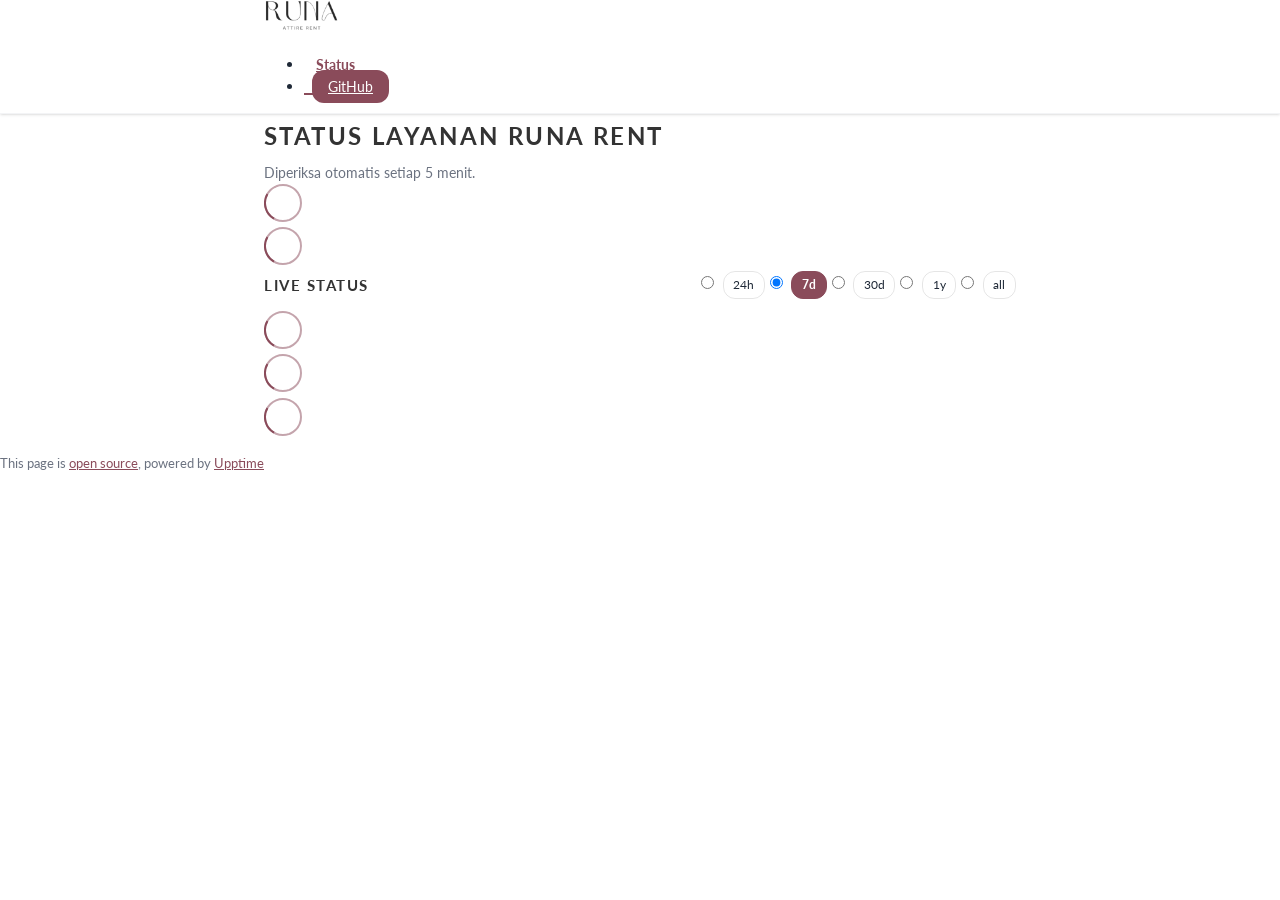
==== index.html @ 5b005544 "deploy: 8b237f0b4794c0bbec55e49927c34b22158afe8e" ====
<!DOCTYPE html> <html lang=en> <head> <meta charset=utf-8> <meta content="width=device-width,initial-scale=1" name=viewport> <meta content=#333333 name=theme-color> <base href=/runa-status/ > <link href=manifest.json rel=manifest crossorigin=use-credentials> <script>__SAPPER__={baseUrl:"/runa-status",preloaded:[void 0,{}]};if('serviceWorker' in navigator)navigator.serviceWorker.register('/runa-status/service-worker.js');(function(){try{eval("async function x(){}");var main="/runa-status/client/client.9cfc6f96.js"}catch(e){main="/runa-status/client/legacy/client.0e1acdc1.js"};var s=document.createElement("script");try{new Function("if(0)import('')")();s.src=main;s.type="module";s.crossOrigin="use-credentials";}catch(e){s.src="/runa-status/client/shimport@2.0.5.js";s.setAttribute("data-main",main);}document.head.appendChild(s);}());</script> <link href=client/client-31a52aa5.css rel=stylesheet><link href=client/createOctokit-a85f76c7.css rel=stylesheet><link href=client/index-b0b6455a.css rel=stylesheet> <title>Runa Rent Status</title><link href=https://0xPufferFish.github.io/runa-status/themes/light.css rel=stylesheet><link href=https://0xPufferFish.github.io/runa-status/global.css rel=stylesheet><link href=https://0xpufferfish.github.io/runa-status/favicon.ico rel=icon type=image/svg><link href=https://0xpufferfish.github.io/runa-status/favicon.ico rel=icon type=image/png><link href=https://0xpufferfish.github.io/runa-status/runa.css rel=stylesheet> <link href=/runa-status/client/client.9cfc6f96.js rel=modulepreload as=script crossorigin=use-credentials><link href=/runa-status/client/client-31a52aa5.css rel=preload as=style><link href=/runa-status/client/index.499c913f.js rel=modulepreload as=script crossorigin=use-credentials><link href=/runa-status/client/createOctokit.deb2be97.js rel=modulepreload as=script crossorigin=use-credentials><link href=/runa-status/client/inject_styles.803b7e80.js rel=modulepreload as=script crossorigin=use-credentials><link href=/runa-status/client/createOctokit-a85f76c7.css rel=preload as=style><link href=/runa-status/client/index-b0b6455a.css rel=preload as=style></head> <body> <div id=sapper> <nav class=svelte-a08hsz><div class="svelte-a08hsz container"><div><a href=https://0xPufferFish.github.io/runa-status class="svelte-a08hsz logo"><img alt="" class=svelte-a08hsz src=https://0xpufferfish.github.io/runa-status/logo.webp> </a></div> <ul class=svelte-a08hsz><li><a href=/ class=svelte-a08hsz target=_self aria-current=page>Status</a> <li><a href=https://github.com/0xPufferFish/runa-status class=svelte-a08hsz target=_self>GitHub</a> </li> </ul></div> </nav> <main class=container> <header class=svelte-ngkazm><h1>Status layanan Runa Rent</h1> <p class="svelte-ngkazm lead">Diperiksa otomatis setiap 5 menit.</header> <section class=svelte-8lnl4f><div class="svelte-68jxue loading"><svg class=svelte-68jxue height=38 stroke=#aaa width=38 xmlns=http://www.w3.org/2000/svg><g fill=none fill-rule=evenodd><g stroke-width=2 transform="translate(1 1)"><circle cx=18 cy=18 r=18 stroke-opacity=.5></circle><path d="M36 18c0-9.94-8.06-18-18-18"><animateTransform attributeName=transform dur=1s from="0 18 18" repeatCount=indefinite to="360 18 18" type=rotate></animateTransform></path></g></g></svg></div> </section> <section class=svelte-8lnl4f><div class="svelte-68jxue loading"><svg class=svelte-68jxue height=38 stroke=#aaa width=38 xmlns=http://www.w3.org/2000/svg><g fill=none fill-rule=evenodd><g stroke-width=2 transform="translate(1 1)"><circle cx=18 cy=18 r=18 stroke-opacity=.5></circle><path d="M36 18c0-9.94-8.06-18-18-18"><animateTransform attributeName=transform dur=1s from="0 18 18" repeatCount=indefinite to="360 18 18" type=rotate></animateTransform></path></g></g></svg></div> </section> <div class="svelte-fqsq6s f changed"><h2>Live Status</h2> <form class="svelte-fqsq6s f r"><div><input class=svelte-fqsq6s id=data_day name=d type=radio value=day><label class=svelte-fqsq6s for=data_day>24h</label></div> <div><input class=svelte-fqsq6s id=data_week name=d type=radio value=week checked><label class=svelte-fqsq6s for=data_week>7d</label></div> <div><input class=svelte-fqsq6s id=data_month name=d type=radio value=month><label class=svelte-fqsq6s for=data_month>30d</label></div> <div><input class=svelte-fqsq6s id=data_year name=d type=radio value=year><label class=svelte-fqsq6s for=data_year>1y</label></div> <div><input class=svelte-fqsq6s id=data_all name=d type=radio value=all><label class=svelte-fqsq6s for=data_all>all</label></div></form></div> <section class="svelte-fqsq6s live-status"><div class="svelte-68jxue loading"><svg class=svelte-68jxue height=38 stroke=#aaa width=38 xmlns=http://www.w3.org/2000/svg><g fill=none fill-rule=evenodd><g stroke-width=2 transform="translate(1 1)"><circle cx=18 cy=18 r=18 stroke-opacity=.5></circle><path d="M36 18c0-9.94-8.06-18-18-18"><animateTransform attributeName=transform dur=1s from="0 18 18" repeatCount=indefinite to="360 18 18" type=rotate></animateTransform></path></g></g></svg></div> </section> <section><div class="svelte-68jxue loading"><svg class=svelte-68jxue height=38 stroke=#aaa width=38 xmlns=http://www.w3.org/2000/svg><g fill=none fill-rule=evenodd><g stroke-width=2 transform="translate(1 1)"><circle cx=18 cy=18 r=18 stroke-opacity=.5></circle><path d="M36 18c0-9.94-8.06-18-18-18"><animateTransform attributeName=transform dur=1s from="0 18 18" repeatCount=indefinite to="360 18 18" type=rotate></animateTransform></path></g></g></svg></div> </section> <section><div class="svelte-68jxue loading"><svg class=svelte-68jxue height=38 stroke=#aaa width=38 xmlns=http://www.w3.org/2000/svg><g fill=none fill-rule=evenodd><g stroke-width=2 transform="translate(1 1)"><circle cx=18 cy=18 r=18 stroke-opacity=.5></circle><path d="M36 18c0-9.94-8.06-18-18-18"><animateTransform attributeName=transform dur=1s from="0 18 18" repeatCount=indefinite to="360 18 18" type=rotate></animateTransform></path></g></g></svg></div></section></main> <footer class=svelte-jbr799><p>This page is <a href=https://github.com/0xPufferFish/runa-status>open source</a>, powered by <a href=https://upptime.js.org>Upptime</a></p> </footer></div> <script> try {
        if (typeof window !== "undefined" && window.navigator && navigator.serviceWorker) {
          navigator.serviceWorker.getRegistrations().then(function (registrations) {
            for (let registration of registrations) {
              registration.unregister();
            }
          });
        }
        if (typeof window !== "undefined" && "caches" in window) {
          caches.keys().then(function (keyList) {
            return Promise.all(
              keyList.map(function (key) {
                return caches.delete(key);
              })
            );
          });
        }
      } catch (error) {} </script>
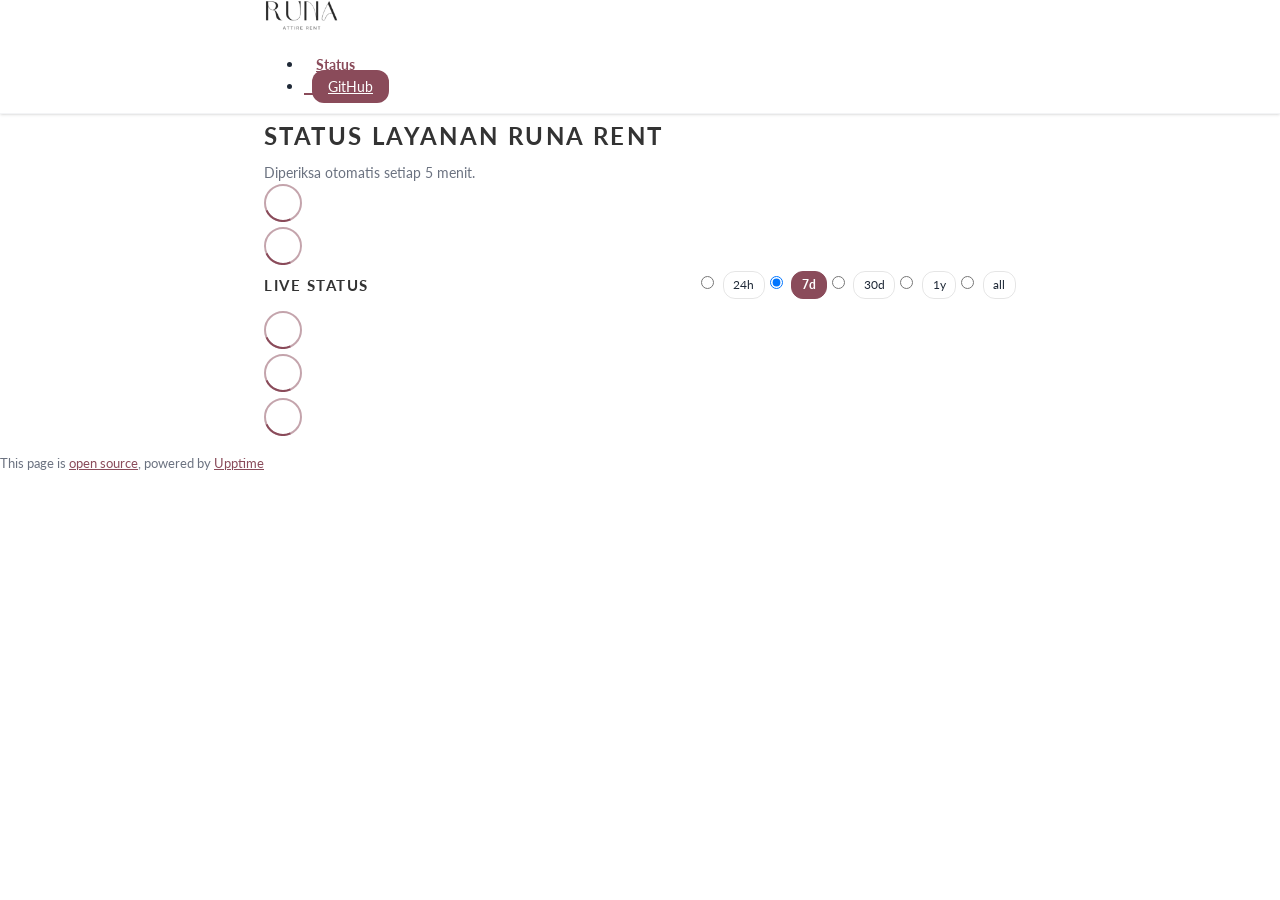
==== commit 5d07b51c: "deploy: 445eb18f33a5f30796ecee0cc4d99e2df3c33da1" ====
--- a/index.html
+++ b/index.html
@@ -1,4 +1,4 @@
-<!DOCTYPE html> <html lang=en> <head> <meta charset=utf-8> <meta content="width=device-width,initial-scale=1" name=viewport> <meta content=#333333 name=theme-color> <base href=/runa-status/ > <link href=manifest.json rel=manifest crossorigin=use-credentials> <script>__SAPPER__={baseUrl:"/runa-status",preloaded:[void 0,{}]};if('serviceWorker' in navigator)navigator.serviceWorker.register('/runa-status/service-worker.js');(function(){try{eval("async function x(){}");var main="/runa-status/client/client.9cfc6f96.js"}catch(e){main="/runa-status/client/legacy/client.0e1acdc1.js"};var s=document.createElement("script");try{new Function("if(0)import('')")();s.src=main;s.type="module";s.crossOrigin="use-credentials";}catch(e){s.src="/runa-status/client/shimport@2.0.5.js";s.setAttribute("data-main",main);}document.head.appendChild(s);}());</script> <link href=client/client-31a52aa5.css rel=stylesheet><link href=client/createOctokit-a85f76c7.css rel=stylesheet><link href=client/index-b0b6455a.css rel=stylesheet> <title>Runa Rent Status</title><link href=https://0xPufferFish.github.io/runa-status/themes/light.css rel=stylesheet><link href=https://0xPufferFish.github.io/runa-status/global.css rel=stylesheet><link href=https://0xpufferfish.github.io/runa-status/favicon.ico rel=icon type=image/svg><link href=https://0xpufferfish.github.io/runa-status/favicon.ico rel=icon type=image/png><link href=https://0xpufferfish.github.io/runa-status/runa.css rel=stylesheet> <link href=/runa-status/client/client.9cfc6f96.js rel=modulepreload as=script crossorigin=use-credentials><link href=/runa-status/client/client-31a52aa5.css rel=preload as=style><link href=/runa-status/client/index.499c913f.js rel=modulepreload as=script crossorigin=use-credentials><link href=/runa-status/client/createOctokit.deb2be97.js rel=modulepreload as=script crossorigin=use-credentials><link href=/runa-status/client/inject_styles.803b7e80.js rel=modulepreload as=script crossorigin=use-credentials><link href=/runa-status/client/createOctokit-a85f76c7.css rel=preload as=style><link href=/runa-status/client/index-b0b6455a.css rel=preload as=style></head> <body> <div id=sapper> <nav class=svelte-a08hsz><div class="svelte-a08hsz container"><div><a href=https://0xPufferFish.github.io/runa-status class="svelte-a08hsz logo"><img alt="" class=svelte-a08hsz src=https://0xpufferfish.github.io/runa-status/logo.webp> </a></div> <ul class=svelte-a08hsz><li><a href=/ class=svelte-a08hsz target=_self aria-current=page>Status</a> <li><a href=https://github.com/0xPufferFish/runa-status class=svelte-a08hsz target=_self>GitHub</a> </li> </ul></div> </nav> <main class=container> <header class=svelte-ngkazm><h1>Status layanan Runa Rent</h1> <p class="svelte-ngkazm lead">Diperiksa otomatis setiap 5 menit.</header> <section class=svelte-8lnl4f><div class="svelte-68jxue loading"><svg class=svelte-68jxue height=38 stroke=#aaa width=38 xmlns=http://www.w3.org/2000/svg><g fill=none fill-rule=evenodd><g stroke-width=2 transform="translate(1 1)"><circle cx=18 cy=18 r=18 stroke-opacity=.5></circle><path d="M36 18c0-9.94-8.06-18-18-18"><animateTransform attributeName=transform dur=1s from="0 18 18" repeatCount=indefinite to="360 18 18" type=rotate></animateTransform></path></g></g></svg></div> </section> <section class=svelte-8lnl4f><div class="svelte-68jxue loading"><svg class=svelte-68jxue height=38 stroke=#aaa width=38 xmlns=http://www.w3.org/2000/svg><g fill=none fill-rule=evenodd><g stroke-width=2 transform="translate(1 1)"><circle cx=18 cy=18 r=18 stroke-opacity=.5></circle><path d="M36 18c0-9.94-8.06-18-18-18"><animateTransform attributeName=transform dur=1s from="0 18 18" repeatCount=indefinite to="360 18 18" type=rotate></animateTransform></path></g></g></svg></div> </section> <div class="svelte-fqsq6s f changed"><h2>Live Status</h2> <form class="svelte-fqsq6s f r"><div><input class=svelte-fqsq6s id=data_day name=d type=radio value=day><label class=svelte-fqsq6s for=data_day>24h</label></div> <div><input class=svelte-fqsq6s id=data_week name=d type=radio value=week checked><label class=svelte-fqsq6s for=data_week>7d</label></div> <div><input class=svelte-fqsq6s id=data_month name=d type=radio value=month><label class=svelte-fqsq6s for=data_month>30d</label></div> <div><input class=svelte-fqsq6s id=data_year name=d type=radio value=year><label class=svelte-fqsq6s for=data_year>1y</label></div> <div><input class=svelte-fqsq6s id=data_all name=d type=radio value=all><label class=svelte-fqsq6s for=data_all>all</label></div></form></div> <section class="svelte-fqsq6s live-status"><div class="svelte-68jxue loading"><svg class=svelte-68jxue height=38 stroke=#aaa width=38 xmlns=http://www.w3.org/2000/svg><g fill=none fill-rule=evenodd><g stroke-width=2 transform="translate(1 1)"><circle cx=18 cy=18 r=18 stroke-opacity=.5></circle><path d="M36 18c0-9.94-8.06-18-18-18"><animateTransform attributeName=transform dur=1s from="0 18 18" repeatCount=indefinite to="360 18 18" type=rotate></animateTransform></path></g></g></svg></div> </section> <section><div class="svelte-68jxue loading"><svg class=svelte-68jxue height=38 stroke=#aaa width=38 xmlns=http://www.w3.org/2000/svg><g fill=none fill-rule=evenodd><g stroke-width=2 transform="translate(1 1)"><circle cx=18 cy=18 r=18 stroke-opacity=.5></circle><path d="M36 18c0-9.94-8.06-18-18-18"><animateTransform attributeName=transform dur=1s from="0 18 18" repeatCount=indefinite to="360 18 18" type=rotate></animateTransform></path></g></g></svg></div> </section> <section><div class="svelte-68jxue loading"><svg class=svelte-68jxue height=38 stroke=#aaa width=38 xmlns=http://www.w3.org/2000/svg><g fill=none fill-rule=evenodd><g stroke-width=2 transform="translate(1 1)"><circle cx=18 cy=18 r=18 stroke-opacity=.5></circle><path d="M36 18c0-9.94-8.06-18-18-18"><animateTransform attributeName=transform dur=1s from="0 18 18" repeatCount=indefinite to="360 18 18" type=rotate></animateTransform></path></g></g></svg></div></section></main> <footer class=svelte-jbr799><p>This page is <a href=https://github.com/0xPufferFish/runa-status>open source</a>, powered by <a href=https://upptime.js.org>Upptime</a></p> </footer></div> <script> try {
+<!DOCTYPE html> <html lang=en> <head> <meta charset=utf-8> <meta content="width=device-width,initial-scale=1" name=viewport> <meta content=#333333 name=theme-color> <base href=/runa-status/ > <link href=manifest.json rel=manifest crossorigin=use-credentials> <script>__SAPPER__={baseUrl:"/runa-status",preloaded:[void 0,{}]};if('serviceWorker' in navigator)navigator.serviceWorker.register('/runa-status/service-worker.js');(function(){try{eval("async function x(){}");var main="/runa-status/client/client.a97bacc4.js"}catch(e){main="/runa-status/client/legacy/client.b9bd29eb.js"};var s=document.createElement("script");try{new Function("if(0)import('')")();s.src=main;s.type="module";s.crossOrigin="use-credentials";}catch(e){s.src="/runa-status/client/shimport@2.0.5.js";s.setAttribute("data-main",main);}document.head.appendChild(s);}());</script> <link href=client/client-31a52aa5.css rel=stylesheet><link href=client/createOctokit-a85f76c7.css rel=stylesheet><link href=client/index-b0b6455a.css rel=stylesheet> <title>Runa Rent Status</title><link href=https://0xPufferFish.github.io/runa-status/themes/light.css rel=stylesheet><link href=https://0xPufferFish.github.io/runa-status/global.css rel=stylesheet><link href=https://0xpufferfish.github.io/runa-status/favicon.ico rel=icon type=image/svg><link href=https://0xpufferfish.github.io/runa-status/favicon.ico rel=icon type=image/png><link href=https://0xpufferfish.github.io/runa-status/runa.css rel=stylesheet> <link href=/runa-status/client/client.a97bacc4.js rel=modulepreload as=script crossorigin=use-credentials><link href=/runa-status/client/client-31a52aa5.css rel=preload as=style><link href=/runa-status/client/index.b0a0694e.js rel=modulepreload as=script crossorigin=use-credentials><link href=/runa-status/client/createOctokit.875a4289.js rel=modulepreload as=script crossorigin=use-credentials><link href=/runa-status/client/inject_styles.803b7e80.js rel=modulepreload as=script crossorigin=use-credentials><link href=/runa-status/client/createOctokit-a85f76c7.css rel=preload as=style><link href=/runa-status/client/index-b0b6455a.css rel=preload as=style></head> <body> <div id=sapper> <nav class=svelte-a08hsz><div class="svelte-a08hsz container"><div><a href=https://0xPufferFish.github.io/runa-status class="svelte-a08hsz logo"><img alt="" class=svelte-a08hsz src=https://0xpufferfish.github.io/runa-status/logo.webp> </a></div> <ul class=svelte-a08hsz><li><a href=/ class=svelte-a08hsz target=_self aria-current=page>Status</a> <li><a href=https://github.com/0xPufferFish/runa-status class=svelte-a08hsz target=_self>GitHub</a> </li> </ul></div> </nav> <main class=container> <header class=svelte-ngkazm><h1>Status layanan Runa Rent</h1> <p class="svelte-ngkazm lead">Diperiksa otomatis setiap 5 menit.</header> <section class=svelte-8lnl4f><div class="svelte-68jxue loading"><svg class=svelte-68jxue height=38 stroke=#aaa width=38 xmlns=http://www.w3.org/2000/svg><g fill=none fill-rule=evenodd><g stroke-width=2 transform="translate(1 1)"><circle cx=18 cy=18 r=18 stroke-opacity=.5></circle><path d="M36 18c0-9.94-8.06-18-18-18"><animateTransform attributeName=transform dur=1s from="0 18 18" repeatCount=indefinite to="360 18 18" type=rotate></animateTransform></path></g></g></svg></div> </section> <section class=svelte-8lnl4f><div class="svelte-68jxue loading"><svg class=svelte-68jxue height=38 stroke=#aaa width=38 xmlns=http://www.w3.org/2000/svg><g fill=none fill-rule=evenodd><g stroke-width=2 transform="translate(1 1)"><circle cx=18 cy=18 r=18 stroke-opacity=.5></circle><path d="M36 18c0-9.94-8.06-18-18-18"><animateTransform attributeName=transform dur=1s from="0 18 18" repeatCount=indefinite to="360 18 18" type=rotate></animateTransform></path></g></g></svg></div> </section> <div class="svelte-fqsq6s f changed"><h2>Live Status</h2> <form class="svelte-fqsq6s f r"><div><input class=svelte-fqsq6s id=data_day name=d type=radio value=day><label class=svelte-fqsq6s for=data_day>24h</label></div> <div><input class=svelte-fqsq6s id=data_week name=d type=radio value=week checked><label class=svelte-fqsq6s for=data_week>7d</label></div> <div><input class=svelte-fqsq6s id=data_month name=d type=radio value=month><label class=svelte-fqsq6s for=data_month>30d</label></div> <div><input class=svelte-fqsq6s id=data_year name=d type=radio value=year><label class=svelte-fqsq6s for=data_year>1y</label></div> <div><input class=svelte-fqsq6s id=data_all name=d type=radio value=all><label class=svelte-fqsq6s for=data_all>all</label></div></form></div> <section class="svelte-fqsq6s live-status"><div class="svelte-68jxue loading"><svg class=svelte-68jxue height=38 stroke=#aaa width=38 xmlns=http://www.w3.org/2000/svg><g fill=none fill-rule=evenodd><g stroke-width=2 transform="translate(1 1)"><circle cx=18 cy=18 r=18 stroke-opacity=.5></circle><path d="M36 18c0-9.94-8.06-18-18-18"><animateTransform attributeName=transform dur=1s from="0 18 18" repeatCount=indefinite to="360 18 18" type=rotate></animateTransform></path></g></g></svg></div> </section> <section><div class="svelte-68jxue loading"><svg class=svelte-68jxue height=38 stroke=#aaa width=38 xmlns=http://www.w3.org/2000/svg><g fill=none fill-rule=evenodd><g stroke-width=2 transform="translate(1 1)"><circle cx=18 cy=18 r=18 stroke-opacity=.5></circle><path d="M36 18c0-9.94-8.06-18-18-18"><animateTransform attributeName=transform dur=1s from="0 18 18" repeatCount=indefinite to="360 18 18" type=rotate></animateTransform></path></g></g></svg></div> </section> <section><div class="svelte-68jxue loading"><svg class=svelte-68jxue height=38 stroke=#aaa width=38 xmlns=http://www.w3.org/2000/svg><g fill=none fill-rule=evenodd><g stroke-width=2 transform="translate(1 1)"><circle cx=18 cy=18 r=18 stroke-opacity=.5></circle><path d="M36 18c0-9.94-8.06-18-18-18"><animateTransform attributeName=transform dur=1s from="0 18 18" repeatCount=indefinite to="360 18 18" type=rotate></animateTransform></path></g></g></svg></div></section></main> <footer class=svelte-jbr799><p>This page is <a href=https://github.com/0xPufferFish/runa-status>open source</a>, powered by <a href=https://upptime.js.org>Upptime</a></p> </footer></div> <script> try {
         if (typeof window !== "undefined" && window.navigator && navigator.serviceWorker) {
           navigator.serviceWorker.getRegistrations().then(function (registrations) {
             for (let registration of registrations) {
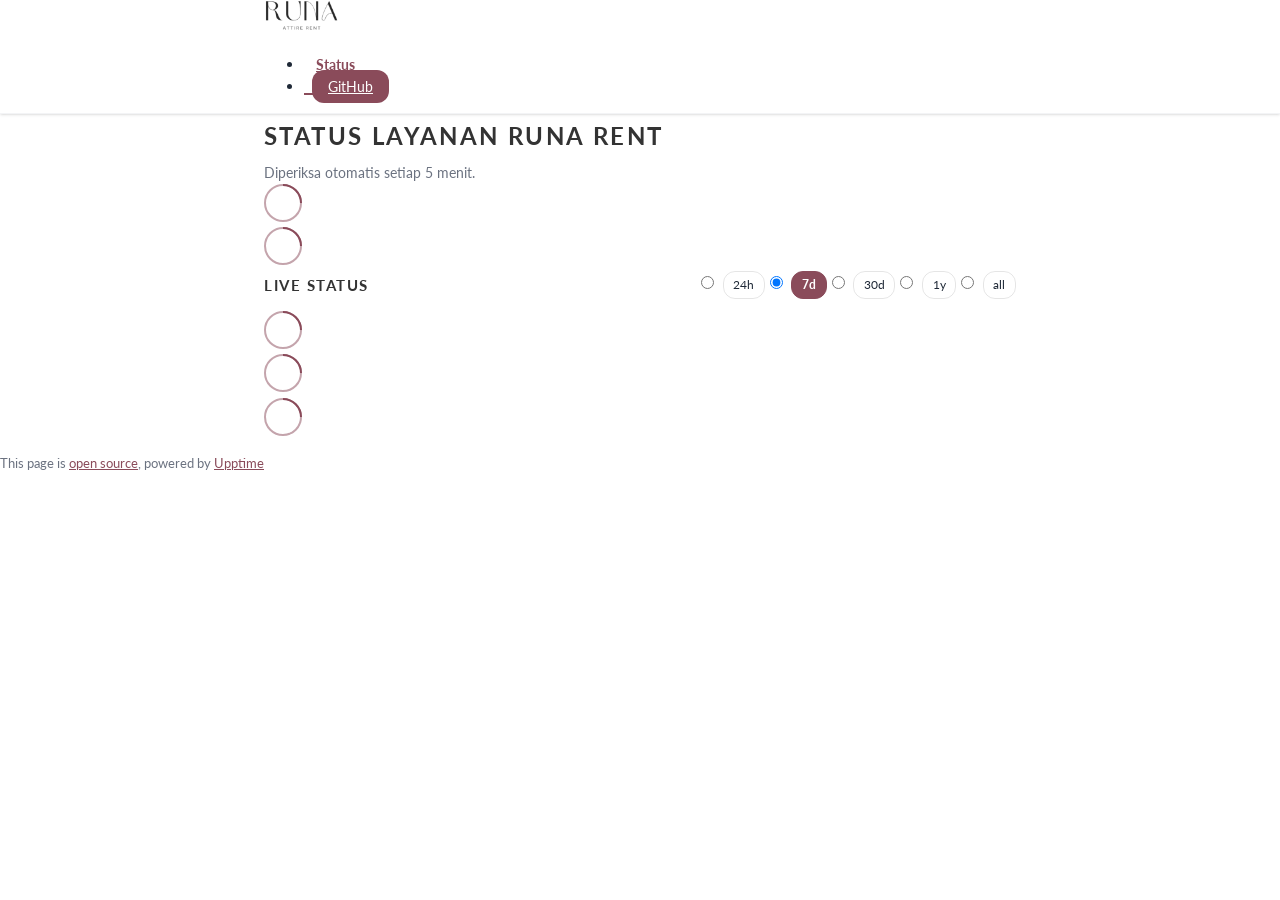
==== commit b54a5db2: "deploy: 1509687e38715155319bf937d6a4658ea2dbaa96" ====
--- a/index.html
+++ b/index.html
@@ -1,4 +1,4 @@
-<!DOCTYPE html> <html lang=en> <head> <meta charset=utf-8> <meta content="width=device-width,initial-scale=1" name=viewport> <meta content=#333333 name=theme-color> <base href=/runa-status/ > <link href=manifest.json rel=manifest crossorigin=use-credentials> <script>__SAPPER__={baseUrl:"/runa-status",preloaded:[void 0,{}]};if('serviceWorker' in navigator)navigator.serviceWorker.register('/runa-status/service-worker.js');(function(){try{eval("async function x(){}");var main="/runa-status/client/client.a97bacc4.js"}catch(e){main="/runa-status/client/legacy/client.b9bd29eb.js"};var s=document.createElement("script");try{new Function("if(0)import('')")();s.src=main;s.type="module";s.crossOrigin="use-credentials";}catch(e){s.src="/runa-status/client/shimport@2.0.5.js";s.setAttribute("data-main",main);}document.head.appendChild(s);}());</script> <link href=client/client-31a52aa5.css rel=stylesheet><link href=client/createOctokit-a85f76c7.css rel=stylesheet><link href=client/index-b0b6455a.css rel=stylesheet> <title>Runa Rent Status</title><link href=https://0xPufferFish.github.io/runa-status/themes/light.css rel=stylesheet><link href=https://0xPufferFish.github.io/runa-status/global.css rel=stylesheet><link href=https://0xpufferfish.github.io/runa-status/favicon.ico rel=icon type=image/svg><link href=https://0xpufferfish.github.io/runa-status/favicon.ico rel=icon type=image/png><link href=https://0xpufferfish.github.io/runa-status/runa.css rel=stylesheet> <link href=/runa-status/client/client.a97bacc4.js rel=modulepreload as=script crossorigin=use-credentials><link href=/runa-status/client/client-31a52aa5.css rel=preload as=style><link href=/runa-status/client/index.b0a0694e.js rel=modulepreload as=script crossorigin=use-credentials><link href=/runa-status/client/createOctokit.875a4289.js rel=modulepreload as=script crossorigin=use-credentials><link href=/runa-status/client/inject_styles.803b7e80.js rel=modulepreload as=script crossorigin=use-credentials><link href=/runa-status/client/createOctokit-a85f76c7.css rel=preload as=style><link href=/runa-status/client/index-b0b6455a.css rel=preload as=style></head> <body> <div id=sapper> <nav class=svelte-a08hsz><div class="svelte-a08hsz container"><div><a href=https://0xPufferFish.github.io/runa-status class="svelte-a08hsz logo"><img alt="" class=svelte-a08hsz src=https://0xpufferfish.github.io/runa-status/logo.webp> </a></div> <ul class=svelte-a08hsz><li><a href=/ class=svelte-a08hsz target=_self aria-current=page>Status</a> <li><a href=https://github.com/0xPufferFish/runa-status class=svelte-a08hsz target=_self>GitHub</a> </li> </ul></div> </nav> <main class=container> <header class=svelte-ngkazm><h1>Status layanan Runa Rent</h1> <p class="svelte-ngkazm lead">Diperiksa otomatis setiap 5 menit.</header> <section class=svelte-8lnl4f><div class="svelte-68jxue loading"><svg class=svelte-68jxue height=38 stroke=#aaa width=38 xmlns=http://www.w3.org/2000/svg><g fill=none fill-rule=evenodd><g stroke-width=2 transform="translate(1 1)"><circle cx=18 cy=18 r=18 stroke-opacity=.5></circle><path d="M36 18c0-9.94-8.06-18-18-18"><animateTransform attributeName=transform dur=1s from="0 18 18" repeatCount=indefinite to="360 18 18" type=rotate></animateTransform></path></g></g></svg></div> </section> <section class=svelte-8lnl4f><div class="svelte-68jxue loading"><svg class=svelte-68jxue height=38 stroke=#aaa width=38 xmlns=http://www.w3.org/2000/svg><g fill=none fill-rule=evenodd><g stroke-width=2 transform="translate(1 1)"><circle cx=18 cy=18 r=18 stroke-opacity=.5></circle><path d="M36 18c0-9.94-8.06-18-18-18"><animateTransform attributeName=transform dur=1s from="0 18 18" repeatCount=indefinite to="360 18 18" type=rotate></animateTransform></path></g></g></svg></div> </section> <div class="svelte-fqsq6s f changed"><h2>Live Status</h2> <form class="svelte-fqsq6s f r"><div><input class=svelte-fqsq6s id=data_day name=d type=radio value=day><label class=svelte-fqsq6s for=data_day>24h</label></div> <div><input class=svelte-fqsq6s id=data_week name=d type=radio value=week checked><label class=svelte-fqsq6s for=data_week>7d</label></div> <div><input class=svelte-fqsq6s id=data_month name=d type=radio value=month><label class=svelte-fqsq6s for=data_month>30d</label></div> <div><input class=svelte-fqsq6s id=data_year name=d type=radio value=year><label class=svelte-fqsq6s for=data_year>1y</label></div> <div><input class=svelte-fqsq6s id=data_all name=d type=radio value=all><label class=svelte-fqsq6s for=data_all>all</label></div></form></div> <section class="svelte-fqsq6s live-status"><div class="svelte-68jxue loading"><svg class=svelte-68jxue height=38 stroke=#aaa width=38 xmlns=http://www.w3.org/2000/svg><g fill=none fill-rule=evenodd><g stroke-width=2 transform="translate(1 1)"><circle cx=18 cy=18 r=18 stroke-opacity=.5></circle><path d="M36 18c0-9.94-8.06-18-18-18"><animateTransform attributeName=transform dur=1s from="0 18 18" repeatCount=indefinite to="360 18 18" type=rotate></animateTransform></path></g></g></svg></div> </section> <section><div class="svelte-68jxue loading"><svg class=svelte-68jxue height=38 stroke=#aaa width=38 xmlns=http://www.w3.org/2000/svg><g fill=none fill-rule=evenodd><g stroke-width=2 transform="translate(1 1)"><circle cx=18 cy=18 r=18 stroke-opacity=.5></circle><path d="M36 18c0-9.94-8.06-18-18-18"><animateTransform attributeName=transform dur=1s from="0 18 18" repeatCount=indefinite to="360 18 18" type=rotate></animateTransform></path></g></g></svg></div> </section> <section><div class="svelte-68jxue loading"><svg class=svelte-68jxue height=38 stroke=#aaa width=38 xmlns=http://www.w3.org/2000/svg><g fill=none fill-rule=evenodd><g stroke-width=2 transform="translate(1 1)"><circle cx=18 cy=18 r=18 stroke-opacity=.5></circle><path d="M36 18c0-9.94-8.06-18-18-18"><animateTransform attributeName=transform dur=1s from="0 18 18" repeatCount=indefinite to="360 18 18" type=rotate></animateTransform></path></g></g></svg></div></section></main> <footer class=svelte-jbr799><p>This page is <a href=https://github.com/0xPufferFish/runa-status>open source</a>, powered by <a href=https://upptime.js.org>Upptime</a></p> </footer></div> <script> try {
+<!DOCTYPE html> <html lang=en> <head> <meta charset=utf-8> <meta content="width=device-width,initial-scale=1" name=viewport> <meta content=#333333 name=theme-color> <base href=/runa-status/ > <link href=manifest.json rel=manifest crossorigin=use-credentials> <script>__SAPPER__={baseUrl:"/runa-status",preloaded:[void 0,{}]};if('serviceWorker' in navigator)navigator.serviceWorker.register('/runa-status/service-worker.js');(function(){try{eval("async function x(){}");var main="/runa-status/client/client.9cfc6f96.js"}catch(e){main="/runa-status/client/legacy/client.0e1acdc1.js"};var s=document.createElement("script");try{new Function("if(0)import('')")();s.src=main;s.type="module";s.crossOrigin="use-credentials";}catch(e){s.src="/runa-status/client/shimport@2.0.5.js";s.setAttribute("data-main",main);}document.head.appendChild(s);}());</script> <link href=client/client-31a52aa5.css rel=stylesheet><link href=client/createOctokit-a85f76c7.css rel=stylesheet><link href=client/index-b0b6455a.css rel=stylesheet> <title>Runa Rent Status</title><link href=https://0xPufferFish.github.io/runa-status/themes/light.css rel=stylesheet><link href=https://0xPufferFish.github.io/runa-status/global.css rel=stylesheet><link href=https://0xpufferfish.github.io/runa-status/favicon.ico rel=icon type=image/svg><link href=https://0xpufferfish.github.io/runa-status/favicon.ico rel=icon type=image/png><link href=https://0xpufferfish.github.io/runa-status/runa.css rel=stylesheet> <link href=/runa-status/client/client.9cfc6f96.js rel=modulepreload as=script crossorigin=use-credentials><link href=/runa-status/client/client-31a52aa5.css rel=preload as=style><link href=/runa-status/client/index.499c913f.js rel=modulepreload as=script crossorigin=use-credentials><link href=/runa-status/client/createOctokit.deb2be97.js rel=modulepreload as=script crossorigin=use-credentials><link href=/runa-status/client/inject_styles.803b7e80.js rel=modulepreload as=script crossorigin=use-credentials><link href=/runa-status/client/createOctokit-a85f76c7.css rel=preload as=style><link href=/runa-status/client/index-b0b6455a.css rel=preload as=style></head> <body> <div id=sapper> <nav class=svelte-a08hsz><div class="svelte-a08hsz container"><div><a href=https://0xPufferFish.github.io/runa-status class="svelte-a08hsz logo"><img alt="" class=svelte-a08hsz src=https://0xpufferfish.github.io/runa-status/logo.webp> </a></div> <ul class=svelte-a08hsz><li><a href=/ class=svelte-a08hsz target=_self aria-current=page>Status</a> <li><a href=https://github.com/0xPufferFish/runa-status class=svelte-a08hsz target=_self>GitHub</a> </li> </ul></div> </nav> <main class=container> <header class=svelte-ngkazm><h1>Status layanan Runa Rent</h1> <p class="svelte-ngkazm lead">Diperiksa otomatis setiap 5 menit.</header> <section class=svelte-8lnl4f><div class="svelte-68jxue loading"><svg class=svelte-68jxue height=38 stroke=#aaa width=38 xmlns=http://www.w3.org/2000/svg><g fill=none fill-rule=evenodd><g stroke-width=2 transform="translate(1 1)"><circle cx=18 cy=18 r=18 stroke-opacity=.5></circle><path d="M36 18c0-9.94-8.06-18-18-18"><animateTransform attributeName=transform dur=1s from="0 18 18" repeatCount=indefinite to="360 18 18" type=rotate></animateTransform></path></g></g></svg></div> </section> <section class=svelte-8lnl4f><div class="svelte-68jxue loading"><svg class=svelte-68jxue height=38 stroke=#aaa width=38 xmlns=http://www.w3.org/2000/svg><g fill=none fill-rule=evenodd><g stroke-width=2 transform="translate(1 1)"><circle cx=18 cy=18 r=18 stroke-opacity=.5></circle><path d="M36 18c0-9.94-8.06-18-18-18"><animateTransform attributeName=transform dur=1s from="0 18 18" repeatCount=indefinite to="360 18 18" type=rotate></animateTransform></path></g></g></svg></div> </section> <div class="svelte-fqsq6s f changed"><h2>Live Status</h2> <form class="svelte-fqsq6s f r"><div><input class=svelte-fqsq6s id=data_day name=d type=radio value=day><label class=svelte-fqsq6s for=data_day>24h</label></div> <div><input class=svelte-fqsq6s id=data_week name=d type=radio value=week checked><label class=svelte-fqsq6s for=data_week>7d</label></div> <div><input class=svelte-fqsq6s id=data_month name=d type=radio value=month><label class=svelte-fqsq6s for=data_month>30d</label></div> <div><input class=svelte-fqsq6s id=data_year name=d type=radio value=year><label class=svelte-fqsq6s for=data_year>1y</label></div> <div><input class=svelte-fqsq6s id=data_all name=d type=radio value=all><label class=svelte-fqsq6s for=data_all>all</label></div></form></div> <section class="svelte-fqsq6s live-status"><div class="svelte-68jxue loading"><svg class=svelte-68jxue height=38 stroke=#aaa width=38 xmlns=http://www.w3.org/2000/svg><g fill=none fill-rule=evenodd><g stroke-width=2 transform="translate(1 1)"><circle cx=18 cy=18 r=18 stroke-opacity=.5></circle><path d="M36 18c0-9.94-8.06-18-18-18"><animateTransform attributeName=transform dur=1s from="0 18 18" repeatCount=indefinite to="360 18 18" type=rotate></animateTransform></path></g></g></svg></div> </section> <section><div class="svelte-68jxue loading"><svg class=svelte-68jxue height=38 stroke=#aaa width=38 xmlns=http://www.w3.org/2000/svg><g fill=none fill-rule=evenodd><g stroke-width=2 transform="translate(1 1)"><circle cx=18 cy=18 r=18 stroke-opacity=.5></circle><path d="M36 18c0-9.94-8.06-18-18-18"><animateTransform attributeName=transform dur=1s from="0 18 18" repeatCount=indefinite to="360 18 18" type=rotate></animateTransform></path></g></g></svg></div> </section> <section><div class="svelte-68jxue loading"><svg class=svelte-68jxue height=38 stroke=#aaa width=38 xmlns=http://www.w3.org/2000/svg><g fill=none fill-rule=evenodd><g stroke-width=2 transform="translate(1 1)"><circle cx=18 cy=18 r=18 stroke-opacity=.5></circle><path d="M36 18c0-9.94-8.06-18-18-18"><animateTransform attributeName=transform dur=1s from="0 18 18" repeatCount=indefinite to="360 18 18" type=rotate></animateTransform></path></g></g></svg></div></section></main> <footer class=svelte-jbr799><p>This page is <a href=https://github.com/0xPufferFish/runa-status>open source</a>, powered by <a href=https://upptime.js.org>Upptime</a></p> </footer></div> <script> try {
         if (typeof window !== "undefined" && window.navigator && navigator.serviceWorker) {
           navigator.serviceWorker.getRegistrations().then(function (registrations) {
             for (let registration of registrations) {
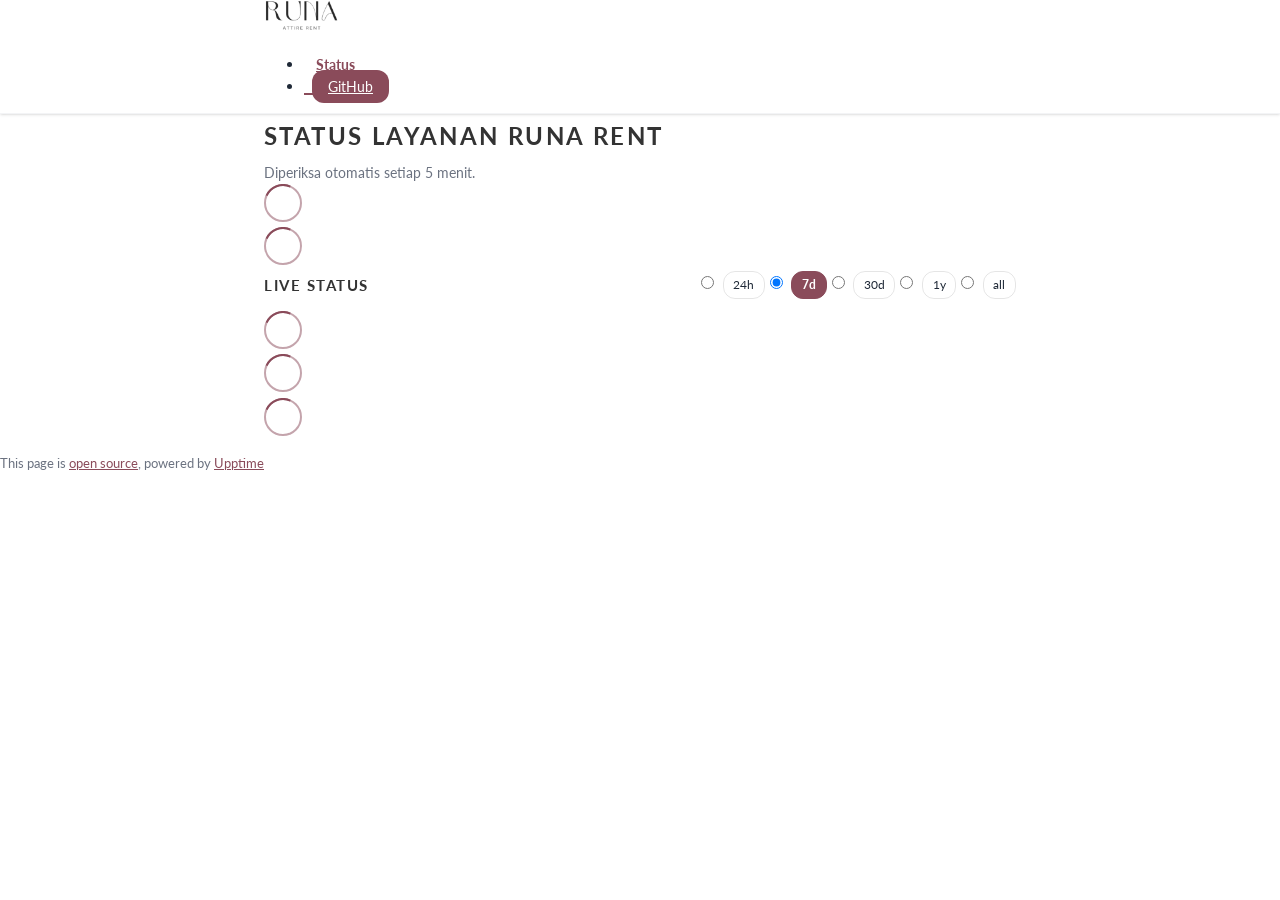
==== commit b79a0a02: "deploy: 416865bdaf0fcde5ccc6966cd6b5c5377a253572" ====
--- a/index.html
+++ b/index.html
@@ -1,4 +1,4 @@
-<!DOCTYPE html> <html lang=en> <head> <meta charset=utf-8> <meta content="width=device-width,initial-scale=1" name=viewport> <meta content=#333333 name=theme-color> <base href=/runa-status/ > <link href=manifest.json rel=manifest crossorigin=use-credentials> <script>__SAPPER__={baseUrl:"/runa-status",preloaded:[void 0,{}]};if('serviceWorker' in navigator)navigator.serviceWorker.register('/runa-status/service-worker.js');(function(){try{eval("async function x(){}");var main="/runa-status/client/client.9cfc6f96.js"}catch(e){main="/runa-status/client/legacy/client.0e1acdc1.js"};var s=document.createElement("script");try{new Function("if(0)import('')")();s.src=main;s.type="module";s.crossOrigin="use-credentials";}catch(e){s.src="/runa-status/client/shimport@2.0.5.js";s.setAttribute("data-main",main);}document.head.appendChild(s);}());</script> <link href=client/client-31a52aa5.css rel=stylesheet><link href=client/createOctokit-a85f76c7.css rel=stylesheet><link href=client/index-b0b6455a.css rel=stylesheet> <title>Runa Rent Status</title><link href=https://0xPufferFish.github.io/runa-status/themes/light.css rel=stylesheet><link href=https://0xPufferFish.github.io/runa-status/global.css rel=stylesheet><link href=https://0xpufferfish.github.io/runa-status/favicon.ico rel=icon type=image/svg><link href=https://0xpufferfish.github.io/runa-status/favicon.ico rel=icon type=image/png><link href=https://0xpufferfish.github.io/runa-status/runa.css rel=stylesheet> <link href=/runa-status/client/client.9cfc6f96.js rel=modulepreload as=script crossorigin=use-credentials><link href=/runa-status/client/client-31a52aa5.css rel=preload as=style><link href=/runa-status/client/index.499c913f.js rel=modulepreload as=script crossorigin=use-credentials><link href=/runa-status/client/createOctokit.deb2be97.js rel=modulepreload as=script crossorigin=use-credentials><link href=/runa-status/client/inject_styles.803b7e80.js rel=modulepreload as=script crossorigin=use-credentials><link href=/runa-status/client/createOctokit-a85f76c7.css rel=preload as=style><link href=/runa-status/client/index-b0b6455a.css rel=preload as=style></head> <body> <div id=sapper> <nav class=svelte-a08hsz><div class="svelte-a08hsz container"><div><a href=https://0xPufferFish.github.io/runa-status class="svelte-a08hsz logo"><img alt="" class=svelte-a08hsz src=https://0xpufferfish.github.io/runa-status/logo.webp> </a></div> <ul class=svelte-a08hsz><li><a href=/ class=svelte-a08hsz target=_self aria-current=page>Status</a> <li><a href=https://github.com/0xPufferFish/runa-status class=svelte-a08hsz target=_self>GitHub</a> </li> </ul></div> </nav> <main class=container> <header class=svelte-ngkazm><h1>Status layanan Runa Rent</h1> <p class="svelte-ngkazm lead">Diperiksa otomatis setiap 5 menit.</header> <section class=svelte-8lnl4f><div class="svelte-68jxue loading"><svg class=svelte-68jxue height=38 stroke=#aaa width=38 xmlns=http://www.w3.org/2000/svg><g fill=none fill-rule=evenodd><g stroke-width=2 transform="translate(1 1)"><circle cx=18 cy=18 r=18 stroke-opacity=.5></circle><path d="M36 18c0-9.94-8.06-18-18-18"><animateTransform attributeName=transform dur=1s from="0 18 18" repeatCount=indefinite to="360 18 18" type=rotate></animateTransform></path></g></g></svg></div> </section> <section class=svelte-8lnl4f><div class="svelte-68jxue loading"><svg class=svelte-68jxue height=38 stroke=#aaa width=38 xmlns=http://www.w3.org/2000/svg><g fill=none fill-rule=evenodd><g stroke-width=2 transform="translate(1 1)"><circle cx=18 cy=18 r=18 stroke-opacity=.5></circle><path d="M36 18c0-9.94-8.06-18-18-18"><animateTransform attributeName=transform dur=1s from="0 18 18" repeatCount=indefinite to="360 18 18" type=rotate></animateTransform></path></g></g></svg></div> </section> <div class="svelte-fqsq6s f changed"><h2>Live Status</h2> <form class="svelte-fqsq6s f r"><div><input class=svelte-fqsq6s id=data_day name=d type=radio value=day><label class=svelte-fqsq6s for=data_day>24h</label></div> <div><input class=svelte-fqsq6s id=data_week name=d type=radio value=week checked><label class=svelte-fqsq6s for=data_week>7d</label></div> <div><input class=svelte-fqsq6s id=data_month name=d type=radio value=month><label class=svelte-fqsq6s for=data_month>30d</label></div> <div><input class=svelte-fqsq6s id=data_year name=d type=radio value=year><label class=svelte-fqsq6s for=data_year>1y</label></div> <div><input class=svelte-fqsq6s id=data_all name=d type=radio value=all><label class=svelte-fqsq6s for=data_all>all</label></div></form></div> <section class="svelte-fqsq6s live-status"><div class="svelte-68jxue loading"><svg class=svelte-68jxue height=38 stroke=#aaa width=38 xmlns=http://www.w3.org/2000/svg><g fill=none fill-rule=evenodd><g stroke-width=2 transform="translate(1 1)"><circle cx=18 cy=18 r=18 stroke-opacity=.5></circle><path d="M36 18c0-9.94-8.06-18-18-18"><animateTransform attributeName=transform dur=1s from="0 18 18" repeatCount=indefinite to="360 18 18" type=rotate></animateTransform></path></g></g></svg></div> </section> <section><div class="svelte-68jxue loading"><svg class=svelte-68jxue height=38 stroke=#aaa width=38 xmlns=http://www.w3.org/2000/svg><g fill=none fill-rule=evenodd><g stroke-width=2 transform="translate(1 1)"><circle cx=18 cy=18 r=18 stroke-opacity=.5></circle><path d="M36 18c0-9.94-8.06-18-18-18"><animateTransform attributeName=transform dur=1s from="0 18 18" repeatCount=indefinite to="360 18 18" type=rotate></animateTransform></path></g></g></svg></div> </section> <section><div class="svelte-68jxue loading"><svg class=svelte-68jxue height=38 stroke=#aaa width=38 xmlns=http://www.w3.org/2000/svg><g fill=none fill-rule=evenodd><g stroke-width=2 transform="translate(1 1)"><circle cx=18 cy=18 r=18 stroke-opacity=.5></circle><path d="M36 18c0-9.94-8.06-18-18-18"><animateTransform attributeName=transform dur=1s from="0 18 18" repeatCount=indefinite to="360 18 18" type=rotate></animateTransform></path></g></g></svg></div></section></main> <footer class=svelte-jbr799><p>This page is <a href=https://github.com/0xPufferFish/runa-status>open source</a>, powered by <a href=https://upptime.js.org>Upptime</a></p> </footer></div> <script> try {
+<!DOCTYPE html> <html lang=en> <head> <meta charset=utf-8> <meta content="width=device-width,initial-scale=1" name=viewport> <meta content=#333333 name=theme-color> <base href=/runa-status/ > <link href=manifest.json rel=manifest crossorigin=use-credentials> <script>__SAPPER__={baseUrl:"/runa-status",preloaded:[void 0,{}]};if('serviceWorker' in navigator)navigator.serviceWorker.register('/runa-status/service-worker.js');(function(){try{eval("async function x(){}");var main="/runa-status/client/client.fe0fff90.js"}catch(e){main="/runa-status/client/legacy/client.659d2ee5.js"};var s=document.createElement("script");try{new Function("if(0)import('')")();s.src=main;s.type="module";s.crossOrigin="use-credentials";}catch(e){s.src="/runa-status/client/shimport@2.0.5.js";s.setAttribute("data-main",main);}document.head.appendChild(s);}());</script> <link href=client/client-31a52aa5.css rel=stylesheet><link href=client/createOctokit-a85f76c7.css rel=stylesheet><link href=client/index-b0b6455a.css rel=stylesheet> <title>Runa Rent Status</title><link href=https://0xPufferFish.github.io/runa-status/themes/light.css rel=stylesheet><link href=https://0xPufferFish.github.io/runa-status/global.css rel=stylesheet><link href=https://0xpufferfish.github.io/runa-status/favicon.ico rel=icon type=image/svg><link href=https://0xpufferfish.github.io/runa-status/favicon.ico rel=icon type=image/png><link href=https://0xpufferfish.github.io/runa-status/runa.css rel=stylesheet> <link href=/runa-status/client/client.fe0fff90.js rel=modulepreload as=script crossorigin=use-credentials><link href=/runa-status/client/client-31a52aa5.css rel=preload as=style><link href=/runa-status/client/index.675b5208.js rel=modulepreload as=script crossorigin=use-credentials><link href=/runa-status/client/createOctokit.2f283022.js rel=modulepreload as=script crossorigin=use-credentials><link href=/runa-status/client/inject_styles.803b7e80.js rel=modulepreload as=script crossorigin=use-credentials><link href=/runa-status/client/createOctokit-a85f76c7.css rel=preload as=style><link href=/runa-status/client/index-b0b6455a.css rel=preload as=style></head> <body> <div id=sapper> <nav class=svelte-a08hsz><div class="svelte-a08hsz container"><div><a href=https://0xPufferFish.github.io/runa-status class="svelte-a08hsz logo"><img alt="" class=svelte-a08hsz src=https://0xpufferfish.github.io/runa-status/logo.webp> </a></div> <ul class=svelte-a08hsz><li><a href=/ class=svelte-a08hsz target=_self aria-current=page>Status</a> <li><a href=https://github.com/0xPufferFish/runa-status class=svelte-a08hsz target=_self>GitHub</a> </li> </ul></div> </nav> <main class=container> <header class=svelte-ngkazm><h1>Status layanan Runa Rent</h1> <p class="svelte-ngkazm lead">Diperiksa otomatis setiap 5 menit.</header> <section class=svelte-8lnl4f><div class="svelte-68jxue loading"><svg class=svelte-68jxue height=38 stroke=#aaa width=38 xmlns=http://www.w3.org/2000/svg><g fill=none fill-rule=evenodd><g stroke-width=2 transform="translate(1 1)"><circle cx=18 cy=18 r=18 stroke-opacity=.5></circle><path d="M36 18c0-9.94-8.06-18-18-18"><animateTransform attributeName=transform dur=1s from="0 18 18" repeatCount=indefinite to="360 18 18" type=rotate></animateTransform></path></g></g></svg></div> </section> <section class=svelte-8lnl4f><div class="svelte-68jxue loading"><svg class=svelte-68jxue height=38 stroke=#aaa width=38 xmlns=http://www.w3.org/2000/svg><g fill=none fill-rule=evenodd><g stroke-width=2 transform="translate(1 1)"><circle cx=18 cy=18 r=18 stroke-opacity=.5></circle><path d="M36 18c0-9.94-8.06-18-18-18"><animateTransform attributeName=transform dur=1s from="0 18 18" repeatCount=indefinite to="360 18 18" type=rotate></animateTransform></path></g></g></svg></div> </section> <div class="svelte-fqsq6s f changed"><h2>Live Status</h2> <form class="svelte-fqsq6s f r"><div><input class=svelte-fqsq6s id=data_day name=d type=radio value=day><label class=svelte-fqsq6s for=data_day>24h</label></div> <div><input class=svelte-fqsq6s id=data_week name=d type=radio value=week checked><label class=svelte-fqsq6s for=data_week>7d</label></div> <div><input class=svelte-fqsq6s id=data_month name=d type=radio value=month><label class=svelte-fqsq6s for=data_month>30d</label></div> <div><input class=svelte-fqsq6s id=data_year name=d type=radio value=year><label class=svelte-fqsq6s for=data_year>1y</label></div> <div><input class=svelte-fqsq6s id=data_all name=d type=radio value=all><label class=svelte-fqsq6s for=data_all>all</label></div></form></div> <section class="svelte-fqsq6s live-status"><div class="svelte-68jxue loading"><svg class=svelte-68jxue height=38 stroke=#aaa width=38 xmlns=http://www.w3.org/2000/svg><g fill=none fill-rule=evenodd><g stroke-width=2 transform="translate(1 1)"><circle cx=18 cy=18 r=18 stroke-opacity=.5></circle><path d="M36 18c0-9.94-8.06-18-18-18"><animateTransform attributeName=transform dur=1s from="0 18 18" repeatCount=indefinite to="360 18 18" type=rotate></animateTransform></path></g></g></svg></div> </section> <section><div class="svelte-68jxue loading"><svg class=svelte-68jxue height=38 stroke=#aaa width=38 xmlns=http://www.w3.org/2000/svg><g fill=none fill-rule=evenodd><g stroke-width=2 transform="translate(1 1)"><circle cx=18 cy=18 r=18 stroke-opacity=.5></circle><path d="M36 18c0-9.94-8.06-18-18-18"><animateTransform attributeName=transform dur=1s from="0 18 18" repeatCount=indefinite to="360 18 18" type=rotate></animateTransform></path></g></g></svg></div> </section> <section><div class="svelte-68jxue loading"><svg class=svelte-68jxue height=38 stroke=#aaa width=38 xmlns=http://www.w3.org/2000/svg><g fill=none fill-rule=evenodd><g stroke-width=2 transform="translate(1 1)"><circle cx=18 cy=18 r=18 stroke-opacity=.5></circle><path d="M36 18c0-9.94-8.06-18-18-18"><animateTransform attributeName=transform dur=1s from="0 18 18" repeatCount=indefinite to="360 18 18" type=rotate></animateTransform></path></g></g></svg></div></section></main> <footer class=svelte-jbr799><p>This page is <a href=https://github.com/0xPufferFish/runa-status>open source</a>, powered by <a href=https://upptime.js.org>Upptime</a></p> </footer></div> <script> try {
         if (typeof window !== "undefined" && window.navigator && navigator.serviceWorker) {
           navigator.serviceWorker.getRegistrations().then(function (registrations) {
             for (let registration of registrations) {
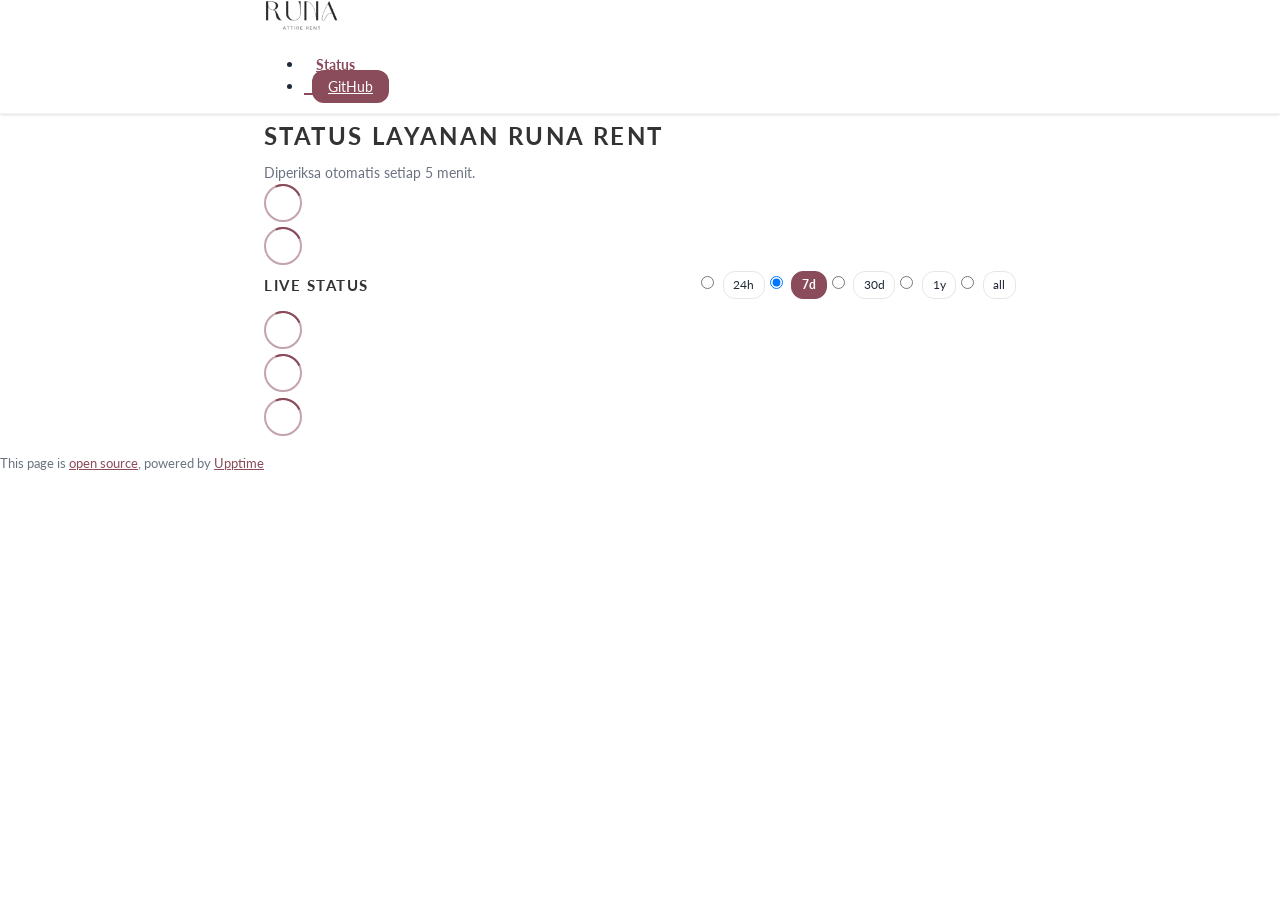
==== commit 7f4c4253: "deploy: de693d23f77035498f32173f17611aac631f0e7a" ====
--- a/index.html
+++ b/index.html
@@ -1,4 +1,4 @@
-<!DOCTYPE html> <html lang=en> <head> <meta charset=utf-8> <meta content="width=device-width,initial-scale=1" name=viewport> <meta content=#333333 name=theme-color> <base href=/runa-status/ > <link href=manifest.json rel=manifest crossorigin=use-credentials> <script>__SAPPER__={baseUrl:"/runa-status",preloaded:[void 0,{}]};if('serviceWorker' in navigator)navigator.serviceWorker.register('/runa-status/service-worker.js');(function(){try{eval("async function x(){}");var main="/runa-status/client/client.fe0fff90.js"}catch(e){main="/runa-status/client/legacy/client.659d2ee5.js"};var s=document.createElement("script");try{new Function("if(0)import('')")();s.src=main;s.type="module";s.crossOrigin="use-credentials";}catch(e){s.src="/runa-status/client/shimport@2.0.5.js";s.setAttribute("data-main",main);}document.head.appendChild(s);}());</script> <link href=client/client-31a52aa5.css rel=stylesheet><link href=client/createOctokit-a85f76c7.css rel=stylesheet><link href=client/index-b0b6455a.css rel=stylesheet> <title>Runa Rent Status</title><link href=https://0xPufferFish.github.io/runa-status/themes/light.css rel=stylesheet><link href=https://0xPufferFish.github.io/runa-status/global.css rel=stylesheet><link href=https://0xpufferfish.github.io/runa-status/favicon.ico rel=icon type=image/svg><link href=https://0xpufferfish.github.io/runa-status/favicon.ico rel=icon type=image/png><link href=https://0xpufferfish.github.io/runa-status/runa.css rel=stylesheet> <link href=/runa-status/client/client.fe0fff90.js rel=modulepreload as=script crossorigin=use-credentials><link href=/runa-status/client/client-31a52aa5.css rel=preload as=style><link href=/runa-status/client/index.675b5208.js rel=modulepreload as=script crossorigin=use-credentials><link href=/runa-status/client/createOctokit.2f283022.js rel=modulepreload as=script crossorigin=use-credentials><link href=/runa-status/client/inject_styles.803b7e80.js rel=modulepreload as=script crossorigin=use-credentials><link href=/runa-status/client/createOctokit-a85f76c7.css rel=preload as=style><link href=/runa-status/client/index-b0b6455a.css rel=preload as=style></head> <body> <div id=sapper> <nav class=svelte-a08hsz><div class="svelte-a08hsz container"><div><a href=https://0xPufferFish.github.io/runa-status class="svelte-a08hsz logo"><img alt="" class=svelte-a08hsz src=https://0xpufferfish.github.io/runa-status/logo.webp> </a></div> <ul class=svelte-a08hsz><li><a href=/ class=svelte-a08hsz target=_self aria-current=page>Status</a> <li><a href=https://github.com/0xPufferFish/runa-status class=svelte-a08hsz target=_self>GitHub</a> </li> </ul></div> </nav> <main class=container> <header class=svelte-ngkazm><h1>Status layanan Runa Rent</h1> <p class="svelte-ngkazm lead">Diperiksa otomatis setiap 5 menit.</header> <section class=svelte-8lnl4f><div class="svelte-68jxue loading"><svg class=svelte-68jxue height=38 stroke=#aaa width=38 xmlns=http://www.w3.org/2000/svg><g fill=none fill-rule=evenodd><g stroke-width=2 transform="translate(1 1)"><circle cx=18 cy=18 r=18 stroke-opacity=.5></circle><path d="M36 18c0-9.94-8.06-18-18-18"><animateTransform attributeName=transform dur=1s from="0 18 18" repeatCount=indefinite to="360 18 18" type=rotate></animateTransform></path></g></g></svg></div> </section> <section class=svelte-8lnl4f><div class="svelte-68jxue loading"><svg class=svelte-68jxue height=38 stroke=#aaa width=38 xmlns=http://www.w3.org/2000/svg><g fill=none fill-rule=evenodd><g stroke-width=2 transform="translate(1 1)"><circle cx=18 cy=18 r=18 stroke-opacity=.5></circle><path d="M36 18c0-9.94-8.06-18-18-18"><animateTransform attributeName=transform dur=1s from="0 18 18" repeatCount=indefinite to="360 18 18" type=rotate></animateTransform></path></g></g></svg></div> </section> <div class="svelte-fqsq6s f changed"><h2>Live Status</h2> <form class="svelte-fqsq6s f r"><div><input class=svelte-fqsq6s id=data_day name=d type=radio value=day><label class=svelte-fqsq6s for=data_day>24h</label></div> <div><input class=svelte-fqsq6s id=data_week name=d type=radio value=week checked><label class=svelte-fqsq6s for=data_week>7d</label></div> <div><input class=svelte-fqsq6s id=data_month name=d type=radio value=month><label class=svelte-fqsq6s for=data_month>30d</label></div> <div><input class=svelte-fqsq6s id=data_year name=d type=radio value=year><label class=svelte-fqsq6s for=data_year>1y</label></div> <div><input class=svelte-fqsq6s id=data_all name=d type=radio value=all><label class=svelte-fqsq6s for=data_all>all</label></div></form></div> <section class="svelte-fqsq6s live-status"><div class="svelte-68jxue loading"><svg class=svelte-68jxue height=38 stroke=#aaa width=38 xmlns=http://www.w3.org/2000/svg><g fill=none fill-rule=evenodd><g stroke-width=2 transform="translate(1 1)"><circle cx=18 cy=18 r=18 stroke-opacity=.5></circle><path d="M36 18c0-9.94-8.06-18-18-18"><animateTransform attributeName=transform dur=1s from="0 18 18" repeatCount=indefinite to="360 18 18" type=rotate></animateTransform></path></g></g></svg></div> </section> <section><div class="svelte-68jxue loading"><svg class=svelte-68jxue height=38 stroke=#aaa width=38 xmlns=http://www.w3.org/2000/svg><g fill=none fill-rule=evenodd><g stroke-width=2 transform="translate(1 1)"><circle cx=18 cy=18 r=18 stroke-opacity=.5></circle><path d="M36 18c0-9.94-8.06-18-18-18"><animateTransform attributeName=transform dur=1s from="0 18 18" repeatCount=indefinite to="360 18 18" type=rotate></animateTransform></path></g></g></svg></div> </section> <section><div class="svelte-68jxue loading"><svg class=svelte-68jxue height=38 stroke=#aaa width=38 xmlns=http://www.w3.org/2000/svg><g fill=none fill-rule=evenodd><g stroke-width=2 transform="translate(1 1)"><circle cx=18 cy=18 r=18 stroke-opacity=.5></circle><path d="M36 18c0-9.94-8.06-18-18-18"><animateTransform attributeName=transform dur=1s from="0 18 18" repeatCount=indefinite to="360 18 18" type=rotate></animateTransform></path></g></g></svg></div></section></main> <footer class=svelte-jbr799><p>This page is <a href=https://github.com/0xPufferFish/runa-status>open source</a>, powered by <a href=https://upptime.js.org>Upptime</a></p> </footer></div> <script> try {
+<!DOCTYPE html> <html lang=en> <head> <meta charset=utf-8> <meta content="width=device-width,initial-scale=1" name=viewport> <meta content=#333333 name=theme-color> <base href=/runa-status/ > <link href=manifest.json rel=manifest crossorigin=use-credentials> <script>__SAPPER__={baseUrl:"/runa-status",preloaded:[void 0,{}]};if('serviceWorker' in navigator)navigator.serviceWorker.register('/runa-status/service-worker.js');(function(){try{eval("async function x(){}");var main="/runa-status/client/client.616d2f62.js"}catch(e){main="/runa-status/client/legacy/client.01388708.js"};var s=document.createElement("script");try{new Function("if(0)import('')")();s.src=main;s.type="module";s.crossOrigin="use-credentials";}catch(e){s.src="/runa-status/client/shimport@2.0.5.js";s.setAttribute("data-main",main);}document.head.appendChild(s);}());</script> <link href=client/client-31a52aa5.css rel=stylesheet><link href=client/createOctokit-a85f76c7.css rel=stylesheet><link href=client/index-b0b6455a.css rel=stylesheet> <title>Runa Rent Status</title><link href=https://0xPufferFish.github.io/runa-status/themes/light.css rel=stylesheet><link href=https://0xPufferFish.github.io/runa-status/global.css rel=stylesheet><link href=https://0xpufferfish.github.io/runa-status/favicon.ico rel=icon type=image/svg><link href=https://0xpufferfish.github.io/runa-status/favicon.ico rel=icon type=image/png><link href=https://0xpufferfish.github.io/runa-status/runa.css rel=stylesheet> <link href=/runa-status/client/client.616d2f62.js rel=modulepreload as=script crossorigin=use-credentials><link href=/runa-status/client/client-31a52aa5.css rel=preload as=style><link href=/runa-status/client/index.9f3a8f8f.js rel=modulepreload as=script crossorigin=use-credentials><link href=/runa-status/client/createOctokit.39ff0dc9.js rel=modulepreload as=script crossorigin=use-credentials><link href=/runa-status/client/inject_styles.803b7e80.js rel=modulepreload as=script crossorigin=use-credentials><link href=/runa-status/client/createOctokit-a85f76c7.css rel=preload as=style><link href=/runa-status/client/index-b0b6455a.css rel=preload as=style></head> <body> <div id=sapper> <nav class=svelte-a08hsz><div class="svelte-a08hsz container"><div><a href=https://0xPufferFish.github.io/runa-status class="svelte-a08hsz logo"><img alt="" class=svelte-a08hsz src=https://0xpufferfish.github.io/runa-status/logo.webp> </a></div> <ul class=svelte-a08hsz><li><a href=/ class=svelte-a08hsz target=_self aria-current=page>Status</a> <li><a href=https://github.com/0xPufferFish/runa-status class=svelte-a08hsz target=_self>GitHub</a> </li> </ul></div> </nav> <main class=container> <header class=svelte-ngkazm><h1>Status layanan Runa Rent</h1> <p class="svelte-ngkazm lead">Diperiksa otomatis setiap 5 menit.</header> <section class=svelte-8lnl4f><div class="svelte-68jxue loading"><svg class=svelte-68jxue height=38 stroke=#aaa width=38 xmlns=http://www.w3.org/2000/svg><g fill=none fill-rule=evenodd><g stroke-width=2 transform="translate(1 1)"><circle cx=18 cy=18 r=18 stroke-opacity=.5></circle><path d="M36 18c0-9.94-8.06-18-18-18"><animateTransform attributeName=transform dur=1s from="0 18 18" repeatCount=indefinite to="360 18 18" type=rotate></animateTransform></path></g></g></svg></div> </section> <section class=svelte-8lnl4f><div class="svelte-68jxue loading"><svg class=svelte-68jxue height=38 stroke=#aaa width=38 xmlns=http://www.w3.org/2000/svg><g fill=none fill-rule=evenodd><g stroke-width=2 transform="translate(1 1)"><circle cx=18 cy=18 r=18 stroke-opacity=.5></circle><path d="M36 18c0-9.94-8.06-18-18-18"><animateTransform attributeName=transform dur=1s from="0 18 18" repeatCount=indefinite to="360 18 18" type=rotate></animateTransform></path></g></g></svg></div> </section> <div class="svelte-fqsq6s f changed"><h2>Live Status</h2> <form class="svelte-fqsq6s f r"><div><input class=svelte-fqsq6s id=data_day name=d type=radio value=day><label class=svelte-fqsq6s for=data_day>24h</label></div> <div><input class=svelte-fqsq6s id=data_week name=d type=radio value=week checked><label class=svelte-fqsq6s for=data_week>7d</label></div> <div><input class=svelte-fqsq6s id=data_month name=d type=radio value=month><label class=svelte-fqsq6s for=data_month>30d</label></div> <div><input class=svelte-fqsq6s id=data_year name=d type=radio value=year><label class=svelte-fqsq6s for=data_year>1y</label></div> <div><input class=svelte-fqsq6s id=data_all name=d type=radio value=all><label class=svelte-fqsq6s for=data_all>all</label></div></form></div> <section class="svelte-fqsq6s live-status"><div class="svelte-68jxue loading"><svg class=svelte-68jxue height=38 stroke=#aaa width=38 xmlns=http://www.w3.org/2000/svg><g fill=none fill-rule=evenodd><g stroke-width=2 transform="translate(1 1)"><circle cx=18 cy=18 r=18 stroke-opacity=.5></circle><path d="M36 18c0-9.94-8.06-18-18-18"><animateTransform attributeName=transform dur=1s from="0 18 18" repeatCount=indefinite to="360 18 18" type=rotate></animateTransform></path></g></g></svg></div> </section> <section><div class="svelte-68jxue loading"><svg class=svelte-68jxue height=38 stroke=#aaa width=38 xmlns=http://www.w3.org/2000/svg><g fill=none fill-rule=evenodd><g stroke-width=2 transform="translate(1 1)"><circle cx=18 cy=18 r=18 stroke-opacity=.5></circle><path d="M36 18c0-9.94-8.06-18-18-18"><animateTransform attributeName=transform dur=1s from="0 18 18" repeatCount=indefinite to="360 18 18" type=rotate></animateTransform></path></g></g></svg></div> </section> <section><div class="svelte-68jxue loading"><svg class=svelte-68jxue height=38 stroke=#aaa width=38 xmlns=http://www.w3.org/2000/svg><g fill=none fill-rule=evenodd><g stroke-width=2 transform="translate(1 1)"><circle cx=18 cy=18 r=18 stroke-opacity=.5></circle><path d="M36 18c0-9.94-8.06-18-18-18"><animateTransform attributeName=transform dur=1s from="0 18 18" repeatCount=indefinite to="360 18 18" type=rotate></animateTransform></path></g></g></svg></div></section></main> <footer class=svelte-jbr799><p>This page is <a href=https://github.com/0xPufferFish/runa-status>open source</a>, powered by <a href=https://upptime.js.org>Upptime</a></p> </footer></div> <script> try {
         if (typeof window !== "undefined" && window.navigator && navigator.serviceWorker) {
           navigator.serviceWorker.getRegistrations().then(function (registrations) {
             for (let registration of registrations) {
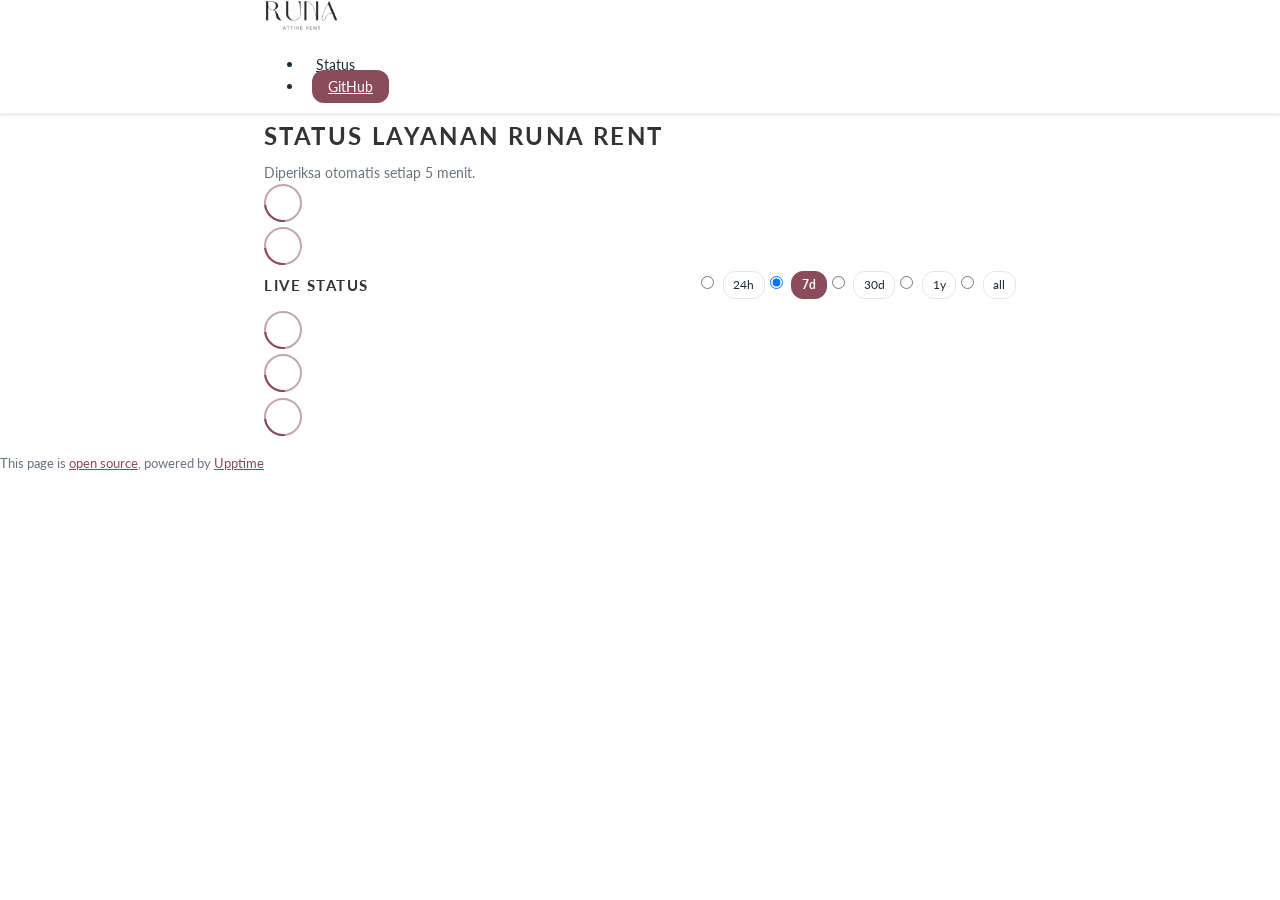
==== commit 9fd0247b: "deploy: 4575201b6e5f1f91e2b2fd99f6a92cf7faa25bba" ====
--- a/index.html
+++ b/index.html
@@ -1,4 +1,4 @@
-<!DOCTYPE html> <html lang=en> <head> <meta charset=utf-8> <meta content="width=device-width,initial-scale=1" name=viewport> <meta content=#333333 name=theme-color> <base href=/runa-status/ > <link href=manifest.json rel=manifest crossorigin=use-credentials> <script>__SAPPER__={baseUrl:"/runa-status",preloaded:[void 0,{}]};if('serviceWorker' in navigator)navigator.serviceWorker.register('/runa-status/service-worker.js');(function(){try{eval("async function x(){}");var main="/runa-status/client/client.616d2f62.js"}catch(e){main="/runa-status/client/legacy/client.01388708.js"};var s=document.createElement("script");try{new Function("if(0)import('')")();s.src=main;s.type="module";s.crossOrigin="use-credentials";}catch(e){s.src="/runa-status/client/shimport@2.0.5.js";s.setAttribute("data-main",main);}document.head.appendChild(s);}());</script> <link href=client/client-31a52aa5.css rel=stylesheet><link href=client/createOctokit-a85f76c7.css rel=stylesheet><link href=client/index-b0b6455a.css rel=stylesheet> <title>Runa Rent Status</title><link href=https://0xPufferFish.github.io/runa-status/themes/light.css rel=stylesheet><link href=https://0xPufferFish.github.io/runa-status/global.css rel=stylesheet><link href=https://0xpufferfish.github.io/runa-status/favicon.ico rel=icon type=image/svg><link href=https://0xpufferfish.github.io/runa-status/favicon.ico rel=icon type=image/png><link href=https://0xpufferfish.github.io/runa-status/runa.css rel=stylesheet> <link href=/runa-status/client/client.616d2f62.js rel=modulepreload as=script crossorigin=use-credentials><link href=/runa-status/client/client-31a52aa5.css rel=preload as=style><link href=/runa-status/client/index.9f3a8f8f.js rel=modulepreload as=script crossorigin=use-credentials><link href=/runa-status/client/createOctokit.39ff0dc9.js rel=modulepreload as=script crossorigin=use-credentials><link href=/runa-status/client/inject_styles.803b7e80.js rel=modulepreload as=script crossorigin=use-credentials><link href=/runa-status/client/createOctokit-a85f76c7.css rel=preload as=style><link href=/runa-status/client/index-b0b6455a.css rel=preload as=style></head> <body> <div id=sapper> <nav class=svelte-a08hsz><div class="svelte-a08hsz container"><div><a href=https://0xPufferFish.github.io/runa-status class="svelte-a08hsz logo"><img alt="" class=svelte-a08hsz src=https://0xpufferfish.github.io/runa-status/logo.webp> </a></div> <ul class=svelte-a08hsz><li><a href=/ class=svelte-a08hsz target=_self aria-current=page>Status</a> <li><a href=https://github.com/0xPufferFish/runa-status class=svelte-a08hsz target=_self>GitHub</a> </li> </ul></div> </nav> <main class=container> <header class=svelte-ngkazm><h1>Status layanan Runa Rent</h1> <p class="svelte-ngkazm lead">Diperiksa otomatis setiap 5 menit.</header> <section class=svelte-8lnl4f><div class="svelte-68jxue loading"><svg class=svelte-68jxue height=38 stroke=#aaa width=38 xmlns=http://www.w3.org/2000/svg><g fill=none fill-rule=evenodd><g stroke-width=2 transform="translate(1 1)"><circle cx=18 cy=18 r=18 stroke-opacity=.5></circle><path d="M36 18c0-9.94-8.06-18-18-18"><animateTransform attributeName=transform dur=1s from="0 18 18" repeatCount=indefinite to="360 18 18" type=rotate></animateTransform></path></g></g></svg></div> </section> <section class=svelte-8lnl4f><div class="svelte-68jxue loading"><svg class=svelte-68jxue height=38 stroke=#aaa width=38 xmlns=http://www.w3.org/2000/svg><g fill=none fill-rule=evenodd><g stroke-width=2 transform="translate(1 1)"><circle cx=18 cy=18 r=18 stroke-opacity=.5></circle><path d="M36 18c0-9.94-8.06-18-18-18"><animateTransform attributeName=transform dur=1s from="0 18 18" repeatCount=indefinite to="360 18 18" type=rotate></animateTransform></path></g></g></svg></div> </section> <div class="svelte-fqsq6s f changed"><h2>Live Status</h2> <form class="svelte-fqsq6s f r"><div><input class=svelte-fqsq6s id=data_day name=d type=radio value=day><label class=svelte-fqsq6s for=data_day>24h</label></div> <div><input class=svelte-fqsq6s id=data_week name=d type=radio value=week checked><label class=svelte-fqsq6s for=data_week>7d</label></div> <div><input class=svelte-fqsq6s id=data_month name=d type=radio value=month><label class=svelte-fqsq6s for=data_month>30d</label></div> <div><input class=svelte-fqsq6s id=data_year name=d type=radio value=year><label class=svelte-fqsq6s for=data_year>1y</label></div> <div><input class=svelte-fqsq6s id=data_all name=d type=radio value=all><label class=svelte-fqsq6s for=data_all>all</label></div></form></div> <section class="svelte-fqsq6s live-status"><div class="svelte-68jxue loading"><svg class=svelte-68jxue height=38 stroke=#aaa width=38 xmlns=http://www.w3.org/2000/svg><g fill=none fill-rule=evenodd><g stroke-width=2 transform="translate(1 1)"><circle cx=18 cy=18 r=18 stroke-opacity=.5></circle><path d="M36 18c0-9.94-8.06-18-18-18"><animateTransform attributeName=transform dur=1s from="0 18 18" repeatCount=indefinite to="360 18 18" type=rotate></animateTransform></path></g></g></svg></div> </section> <section><div class="svelte-68jxue loading"><svg class=svelte-68jxue height=38 stroke=#aaa width=38 xmlns=http://www.w3.org/2000/svg><g fill=none fill-rule=evenodd><g stroke-width=2 transform="translate(1 1)"><circle cx=18 cy=18 r=18 stroke-opacity=.5></circle><path d="M36 18c0-9.94-8.06-18-18-18"><animateTransform attributeName=transform dur=1s from="0 18 18" repeatCount=indefinite to="360 18 18" type=rotate></animateTransform></path></g></g></svg></div> </section> <section><div class="svelte-68jxue loading"><svg class=svelte-68jxue height=38 stroke=#aaa width=38 xmlns=http://www.w3.org/2000/svg><g fill=none fill-rule=evenodd><g stroke-width=2 transform="translate(1 1)"><circle cx=18 cy=18 r=18 stroke-opacity=.5></circle><path d="M36 18c0-9.94-8.06-18-18-18"><animateTransform attributeName=transform dur=1s from="0 18 18" repeatCount=indefinite to="360 18 18" type=rotate></animateTransform></path></g></g></svg></div></section></main> <footer class=svelte-jbr799><p>This page is <a href=https://github.com/0xPufferFish/runa-status>open source</a>, powered by <a href=https://upptime.js.org>Upptime</a></p> </footer></div> <script> try {
+<!DOCTYPE html> <html lang=en> <head> <meta charset=utf-8> <meta content="width=device-width,initial-scale=1" name=viewport> <meta content=#333333 name=theme-color> <base href=/runa-status/ > <link href=manifest.json rel=manifest crossorigin=use-credentials> <script>__SAPPER__={baseUrl:"/runa-status",preloaded:[void 0,{}]};if('serviceWorker' in navigator)navigator.serviceWorker.register('/runa-status/service-worker.js');(function(){try{eval("async function x(){}");var main="/runa-status/client/client.fcbb356c.js"}catch(e){main="/runa-status/client/legacy/client.9b3d2c52.js"};var s=document.createElement("script");try{new Function("if(0)import('')")();s.src=main;s.type="module";s.crossOrigin="use-credentials";}catch(e){s.src="/runa-status/client/shimport@2.0.5.js";s.setAttribute("data-main",main);}document.head.appendChild(s);}());</script> <link href=client/client-31a52aa5.css rel=stylesheet><link href=client/createOctokit-a85f76c7.css rel=stylesheet><link href=client/index-b0b6455a.css rel=stylesheet> <title>Runa Rent Status</title><link href=https://0xPufferFish.github.io/runa-status/themes/light.css rel=stylesheet><link href=https://0xPufferFish.github.io/runa-status/global.css rel=stylesheet><link href=https://0xpufferfish.github.io/runa-status/favicon.ico rel=icon type=image/svg><link href=https://0xpufferfish.github.io/runa-status/favicon.ico rel=icon type=image/png><link href=https://0xpufferfish.github.io/runa-status/runa.css rel=stylesheet> <link href=/runa-status/client/client.fcbb356c.js rel=modulepreload as=script crossorigin=use-credentials><link href=/runa-status/client/client-31a52aa5.css rel=preload as=style><link href=/runa-status/client/index.cfd10704.js rel=modulepreload as=script crossorigin=use-credentials><link href=/runa-status/client/createOctokit.bb6898c3.js rel=modulepreload as=script crossorigin=use-credentials><link href=/runa-status/client/inject_styles.803b7e80.js rel=modulepreload as=script crossorigin=use-credentials><link href=/runa-status/client/createOctokit-a85f76c7.css rel=preload as=style><link href=/runa-status/client/index-b0b6455a.css rel=preload as=style></head> <body> <div id=sapper> <nav class=svelte-a08hsz><div class="svelte-a08hsz container"><div><a href=https://0xPufferFish.github.io/runa-status class="svelte-a08hsz logo"><img alt="" class=svelte-a08hsz src=https://0xpufferfish.github.io/runa-status/logo.webp> </a></div> <ul class=svelte-a08hsz><li><a href=/runa-status/ class=svelte-a08hsz target=_self>Status</a> <li><a href=https://github.com/0xPufferFish/runa-status class=svelte-a08hsz target=_self>GitHub</a> </li> </ul></div> </nav> <main class=container> <header class=svelte-ngkazm><h1>Status layanan Runa Rent</h1> <p class="svelte-ngkazm lead">Diperiksa otomatis setiap 5 menit.</header> <section class=svelte-8lnl4f><div class="svelte-68jxue loading"><svg class=svelte-68jxue height=38 stroke=#aaa width=38 xmlns=http://www.w3.org/2000/svg><g fill=none fill-rule=evenodd><g stroke-width=2 transform="translate(1 1)"><circle cx=18 cy=18 r=18 stroke-opacity=.5></circle><path d="M36 18c0-9.94-8.06-18-18-18"><animateTransform attributeName=transform dur=1s from="0 18 18" repeatCount=indefinite to="360 18 18" type=rotate></animateTransform></path></g></g></svg></div> </section> <section class=svelte-8lnl4f><div class="svelte-68jxue loading"><svg class=svelte-68jxue height=38 stroke=#aaa width=38 xmlns=http://www.w3.org/2000/svg><g fill=none fill-rule=evenodd><g stroke-width=2 transform="translate(1 1)"><circle cx=18 cy=18 r=18 stroke-opacity=.5></circle><path d="M36 18c0-9.94-8.06-18-18-18"><animateTransform attributeName=transform dur=1s from="0 18 18" repeatCount=indefinite to="360 18 18" type=rotate></animateTransform></path></g></g></svg></div> </section> <div class="svelte-fqsq6s f changed"><h2>Live Status</h2> <form class="svelte-fqsq6s f r"><div><input class=svelte-fqsq6s id=data_day name=d type=radio value=day><label class=svelte-fqsq6s for=data_day>24h</label></div> <div><input class=svelte-fqsq6s id=data_week name=d type=radio value=week checked><label class=svelte-fqsq6s for=data_week>7d</label></div> <div><input class=svelte-fqsq6s id=data_month name=d type=radio value=month><label class=svelte-fqsq6s for=data_month>30d</label></div> <div><input class=svelte-fqsq6s id=data_year name=d type=radio value=year><label class=svelte-fqsq6s for=data_year>1y</label></div> <div><input class=svelte-fqsq6s id=data_all name=d type=radio value=all><label class=svelte-fqsq6s for=data_all>all</label></div></form></div> <section class="svelte-fqsq6s live-status"><div class="svelte-68jxue loading"><svg class=svelte-68jxue height=38 stroke=#aaa width=38 xmlns=http://www.w3.org/2000/svg><g fill=none fill-rule=evenodd><g stroke-width=2 transform="translate(1 1)"><circle cx=18 cy=18 r=18 stroke-opacity=.5></circle><path d="M36 18c0-9.94-8.06-18-18-18"><animateTransform attributeName=transform dur=1s from="0 18 18" repeatCount=indefinite to="360 18 18" type=rotate></animateTransform></path></g></g></svg></div> </section> <section><div class="svelte-68jxue loading"><svg class=svelte-68jxue height=38 stroke=#aaa width=38 xmlns=http://www.w3.org/2000/svg><g fill=none fill-rule=evenodd><g stroke-width=2 transform="translate(1 1)"><circle cx=18 cy=18 r=18 stroke-opacity=.5></circle><path d="M36 18c0-9.94-8.06-18-18-18"><animateTransform attributeName=transform dur=1s from="0 18 18" repeatCount=indefinite to="360 18 18" type=rotate></animateTransform></path></g></g></svg></div> </section> <section><div class="svelte-68jxue loading"><svg class=svelte-68jxue height=38 stroke=#aaa width=38 xmlns=http://www.w3.org/2000/svg><g fill=none fill-rule=evenodd><g stroke-width=2 transform="translate(1 1)"><circle cx=18 cy=18 r=18 stroke-opacity=.5></circle><path d="M36 18c0-9.94-8.06-18-18-18"><animateTransform attributeName=transform dur=1s from="0 18 18" repeatCount=indefinite to="360 18 18" type=rotate></animateTransform></path></g></g></svg></div></section></main> <footer class=svelte-jbr799><p>This page is <a href=https://github.com/0xPufferFish/runa-status>open source</a>, powered by <a href=https://upptime.js.org>Upptime</a></p> </footer></div> <script> try {
         if (typeof window !== "undefined" && window.navigator && navigator.serviceWorker) {
           navigator.serviceWorker.getRegistrations().then(function (registrations) {
             for (let registration of registrations) {
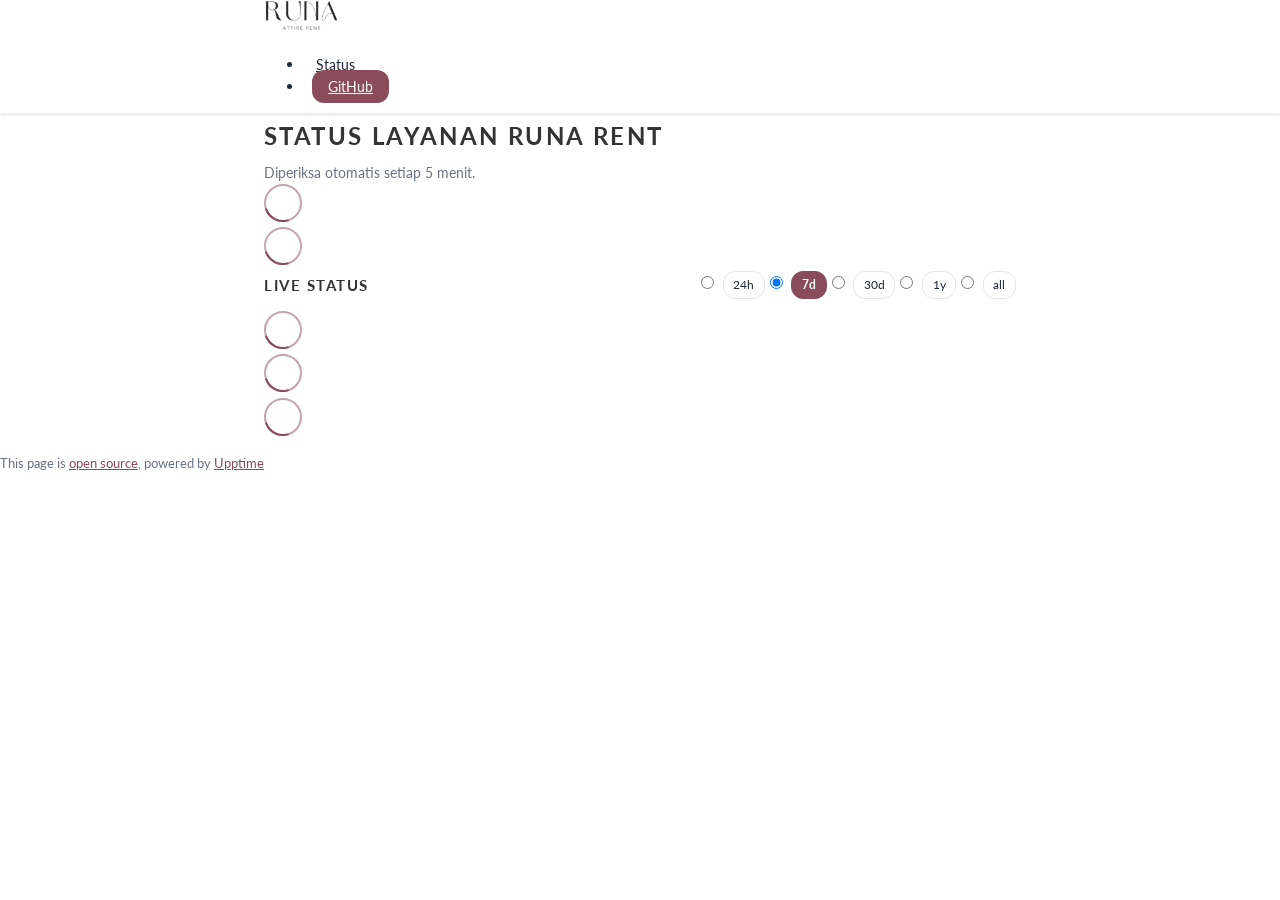
==== commit 92cd29a5: "deploy: 82669caccf5ecf773c3360b3503116bf29521a45" ====
--- a/index.html
+++ b/index.html
@@ -1,4 +1,4 @@
-<!DOCTYPE html> <html lang=en> <head> <meta charset=utf-8> <meta content="width=device-width,initial-scale=1" name=viewport> <meta content=#333333 name=theme-color> <base href=/runa-status/ > <link href=manifest.json rel=manifest crossorigin=use-credentials> <script>__SAPPER__={baseUrl:"/runa-status",preloaded:[void 0,{}]};if('serviceWorker' in navigator)navigator.serviceWorker.register('/runa-status/service-worker.js');(function(){try{eval("async function x(){}");var main="/runa-status/client/client.fcbb356c.js"}catch(e){main="/runa-status/client/legacy/client.9b3d2c52.js"};var s=document.createElement("script");try{new Function("if(0)import('')")();s.src=main;s.type="module";s.crossOrigin="use-credentials";}catch(e){s.src="/runa-status/client/shimport@2.0.5.js";s.setAttribute("data-main",main);}document.head.appendChild(s);}());</script> <link href=client/client-31a52aa5.css rel=stylesheet><link href=client/createOctokit-a85f76c7.css rel=stylesheet><link href=client/index-b0b6455a.css rel=stylesheet> <title>Runa Rent Status</title><link href=https://0xPufferFish.github.io/runa-status/themes/light.css rel=stylesheet><link href=https://0xPufferFish.github.io/runa-status/global.css rel=stylesheet><link href=https://0xpufferfish.github.io/runa-status/favicon.ico rel=icon type=image/svg><link href=https://0xpufferfish.github.io/runa-status/favicon.ico rel=icon type=image/png><link href=https://0xpufferfish.github.io/runa-status/runa.css rel=stylesheet> <link href=/runa-status/client/client.fcbb356c.js rel=modulepreload as=script crossorigin=use-credentials><link href=/runa-status/client/client-31a52aa5.css rel=preload as=style><link href=/runa-status/client/index.cfd10704.js rel=modulepreload as=script crossorigin=use-credentials><link href=/runa-status/client/createOctokit.bb6898c3.js rel=modulepreload as=script crossorigin=use-credentials><link href=/runa-status/client/inject_styles.803b7e80.js rel=modulepreload as=script crossorigin=use-credentials><link href=/runa-status/client/createOctokit-a85f76c7.css rel=preload as=style><link href=/runa-status/client/index-b0b6455a.css rel=preload as=style></head> <body> <div id=sapper> <nav class=svelte-a08hsz><div class="svelte-a08hsz container"><div><a href=https://0xPufferFish.github.io/runa-status class="svelte-a08hsz logo"><img alt="" class=svelte-a08hsz src=https://0xpufferfish.github.io/runa-status/logo.webp> </a></div> <ul class=svelte-a08hsz><li><a href=/runa-status/ class=svelte-a08hsz target=_self>Status</a> <li><a href=https://github.com/0xPufferFish/runa-status class=svelte-a08hsz target=_self>GitHub</a> </li> </ul></div> </nav> <main class=container> <header class=svelte-ngkazm><h1>Status layanan Runa Rent</h1> <p class="svelte-ngkazm lead">Diperiksa otomatis setiap 5 menit.</header> <section class=svelte-8lnl4f><div class="svelte-68jxue loading"><svg class=svelte-68jxue height=38 stroke=#aaa width=38 xmlns=http://www.w3.org/2000/svg><g fill=none fill-rule=evenodd><g stroke-width=2 transform="translate(1 1)"><circle cx=18 cy=18 r=18 stroke-opacity=.5></circle><path d="M36 18c0-9.94-8.06-18-18-18"><animateTransform attributeName=transform dur=1s from="0 18 18" repeatCount=indefinite to="360 18 18" type=rotate></animateTransform></path></g></g></svg></div> </section> <section class=svelte-8lnl4f><div class="svelte-68jxue loading"><svg class=svelte-68jxue height=38 stroke=#aaa width=38 xmlns=http://www.w3.org/2000/svg><g fill=none fill-rule=evenodd><g stroke-width=2 transform="translate(1 1)"><circle cx=18 cy=18 r=18 stroke-opacity=.5></circle><path d="M36 18c0-9.94-8.06-18-18-18"><animateTransform attributeName=transform dur=1s from="0 18 18" repeatCount=indefinite to="360 18 18" type=rotate></animateTransform></path></g></g></svg></div> </section> <div class="svelte-fqsq6s f changed"><h2>Live Status</h2> <form class="svelte-fqsq6s f r"><div><input class=svelte-fqsq6s id=data_day name=d type=radio value=day><label class=svelte-fqsq6s for=data_day>24h</label></div> <div><input class=svelte-fqsq6s id=data_week name=d type=radio value=week checked><label class=svelte-fqsq6s for=data_week>7d</label></div> <div><input class=svelte-fqsq6s id=data_month name=d type=radio value=month><label class=svelte-fqsq6s for=data_month>30d</label></div> <div><input class=svelte-fqsq6s id=data_year name=d type=radio value=year><label class=svelte-fqsq6s for=data_year>1y</label></div> <div><input class=svelte-fqsq6s id=data_all name=d type=radio value=all><label class=svelte-fqsq6s for=data_all>all</label></div></form></div> <section class="svelte-fqsq6s live-status"><div class="svelte-68jxue loading"><svg class=svelte-68jxue height=38 stroke=#aaa width=38 xmlns=http://www.w3.org/2000/svg><g fill=none fill-rule=evenodd><g stroke-width=2 transform="translate(1 1)"><circle cx=18 cy=18 r=18 stroke-opacity=.5></circle><path d="M36 18c0-9.94-8.06-18-18-18"><animateTransform attributeName=transform dur=1s from="0 18 18" repeatCount=indefinite to="360 18 18" type=rotate></animateTransform></path></g></g></svg></div> </section> <section><div class="svelte-68jxue loading"><svg class=svelte-68jxue height=38 stroke=#aaa width=38 xmlns=http://www.w3.org/2000/svg><g fill=none fill-rule=evenodd><g stroke-width=2 transform="translate(1 1)"><circle cx=18 cy=18 r=18 stroke-opacity=.5></circle><path d="M36 18c0-9.94-8.06-18-18-18"><animateTransform attributeName=transform dur=1s from="0 18 18" repeatCount=indefinite to="360 18 18" type=rotate></animateTransform></path></g></g></svg></div> </section> <section><div class="svelte-68jxue loading"><svg class=svelte-68jxue height=38 stroke=#aaa width=38 xmlns=http://www.w3.org/2000/svg><g fill=none fill-rule=evenodd><g stroke-width=2 transform="translate(1 1)"><circle cx=18 cy=18 r=18 stroke-opacity=.5></circle><path d="M36 18c0-9.94-8.06-18-18-18"><animateTransform attributeName=transform dur=1s from="0 18 18" repeatCount=indefinite to="360 18 18" type=rotate></animateTransform></path></g></g></svg></div></section></main> <footer class=svelte-jbr799><p>This page is <a href=https://github.com/0xPufferFish/runa-status>open source</a>, powered by <a href=https://upptime.js.org>Upptime</a></p> </footer></div> <script> try {
+<!DOCTYPE html> <html lang=en> <head> <meta charset=utf-8> <meta content="width=device-width,initial-scale=1" name=viewport> <meta content=#333333 name=theme-color> <base href=/runa-status/ > <link href=manifest.json rel=manifest crossorigin=use-credentials> <script>__SAPPER__={baseUrl:"/runa-status",preloaded:[void 0,{}]};if('serviceWorker' in navigator)navigator.serviceWorker.register('/runa-status/service-worker.js');(function(){try{eval("async function x(){}");var main="/runa-status/client/client.dad0d68c.js"}catch(e){main="/runa-status/client/legacy/client.d5802573.js"};var s=document.createElement("script");try{new Function("if(0)import('')")();s.src=main;s.type="module";s.crossOrigin="use-credentials";}catch(e){s.src="/runa-status/client/shimport@2.0.5.js";s.setAttribute("data-main",main);}document.head.appendChild(s);}());</script> <link href=client/client-31a52aa5.css rel=stylesheet><link href=client/createOctokit-a85f76c7.css rel=stylesheet><link href=client/index-b0b6455a.css rel=stylesheet> <title>Runa Rent Status</title><link href=https://0xPufferFish.github.io/runa-status/themes/light.css rel=stylesheet><link href=https://0xPufferFish.github.io/runa-status/global.css rel=stylesheet><link href=https://0xpufferfish.github.io/runa-status/favicon.ico rel=icon type=image/svg><link href=https://0xpufferfish.github.io/runa-status/favicon.ico rel=icon type=image/png><link href=https://0xpufferfish.github.io/runa-status/runa.css rel=stylesheet> <link href=/runa-status/client/client.dad0d68c.js rel=modulepreload as=script crossorigin=use-credentials><link href=/runa-status/client/client-31a52aa5.css rel=preload as=style><link href=/runa-status/client/index.97e040bd.js rel=modulepreload as=script crossorigin=use-credentials><link href=/runa-status/client/createOctokit.d8f23fbc.js rel=modulepreload as=script crossorigin=use-credentials><link href=/runa-status/client/inject_styles.803b7e80.js rel=modulepreload as=script crossorigin=use-credentials><link href=/runa-status/client/createOctokit-a85f76c7.css rel=preload as=style><link href=/runa-status/client/index-b0b6455a.css rel=preload as=style></head> <body> <div id=sapper> <nav class=svelte-a08hsz><div class="svelte-a08hsz container"><div><a href=https://0xPufferFish.github.io/runa-status class="svelte-a08hsz logo"><img alt="" class=svelte-a08hsz src=https://0xpufferfish.github.io/runa-status/logo.webp> </a></div> <ul class=svelte-a08hsz><li><a href=/runa-status/ class=svelte-a08hsz target=_self>Status</a> <li><a href=https://github.com/0xPufferFish/runa-status class=svelte-a08hsz target=_self>GitHub</a> </li> </ul></div> </nav> <main class=container> <header class=svelte-ngkazm><h1>Status layanan Runa Rent</h1> <p class="svelte-ngkazm lead">Diperiksa otomatis setiap 5 menit.</header> <section class=svelte-8lnl4f><div class="svelte-68jxue loading"><svg class=svelte-68jxue height=38 stroke=#aaa width=38 xmlns=http://www.w3.org/2000/svg><g fill=none fill-rule=evenodd><g stroke-width=2 transform="translate(1 1)"><circle cx=18 cy=18 r=18 stroke-opacity=.5></circle><path d="M36 18c0-9.94-8.06-18-18-18"><animateTransform attributeName=transform dur=1s from="0 18 18" repeatCount=indefinite to="360 18 18" type=rotate></animateTransform></path></g></g></svg></div> </section> <section class=svelte-8lnl4f><div class="svelte-68jxue loading"><svg class=svelte-68jxue height=38 stroke=#aaa width=38 xmlns=http://www.w3.org/2000/svg><g fill=none fill-rule=evenodd><g stroke-width=2 transform="translate(1 1)"><circle cx=18 cy=18 r=18 stroke-opacity=.5></circle><path d="M36 18c0-9.94-8.06-18-18-18"><animateTransform attributeName=transform dur=1s from="0 18 18" repeatCount=indefinite to="360 18 18" type=rotate></animateTransform></path></g></g></svg></div> </section> <div class="svelte-fqsq6s f changed"><h2>Live Status</h2> <form class="svelte-fqsq6s f r"><div><input class=svelte-fqsq6s id=data_day name=d type=radio value=day><label class=svelte-fqsq6s for=data_day>24h</label></div> <div><input class=svelte-fqsq6s id=data_week name=d type=radio value=week checked><label class=svelte-fqsq6s for=data_week>7d</label></div> <div><input class=svelte-fqsq6s id=data_month name=d type=radio value=month><label class=svelte-fqsq6s for=data_month>30d</label></div> <div><input class=svelte-fqsq6s id=data_year name=d type=radio value=year><label class=svelte-fqsq6s for=data_year>1y</label></div> <div><input class=svelte-fqsq6s id=data_all name=d type=radio value=all><label class=svelte-fqsq6s for=data_all>all</label></div></form></div> <section class="svelte-fqsq6s live-status"><div class="svelte-68jxue loading"><svg class=svelte-68jxue height=38 stroke=#aaa width=38 xmlns=http://www.w3.org/2000/svg><g fill=none fill-rule=evenodd><g stroke-width=2 transform="translate(1 1)"><circle cx=18 cy=18 r=18 stroke-opacity=.5></circle><path d="M36 18c0-9.94-8.06-18-18-18"><animateTransform attributeName=transform dur=1s from="0 18 18" repeatCount=indefinite to="360 18 18" type=rotate></animateTransform></path></g></g></svg></div> </section> <section><div class="svelte-68jxue loading"><svg class=svelte-68jxue height=38 stroke=#aaa width=38 xmlns=http://www.w3.org/2000/svg><g fill=none fill-rule=evenodd><g stroke-width=2 transform="translate(1 1)"><circle cx=18 cy=18 r=18 stroke-opacity=.5></circle><path d="M36 18c0-9.94-8.06-18-18-18"><animateTransform attributeName=transform dur=1s from="0 18 18" repeatCount=indefinite to="360 18 18" type=rotate></animateTransform></path></g></g></svg></div> </section> <section><div class="svelte-68jxue loading"><svg class=svelte-68jxue height=38 stroke=#aaa width=38 xmlns=http://www.w3.org/2000/svg><g fill=none fill-rule=evenodd><g stroke-width=2 transform="translate(1 1)"><circle cx=18 cy=18 r=18 stroke-opacity=.5></circle><path d="M36 18c0-9.94-8.06-18-18-18"><animateTransform attributeName=transform dur=1s from="0 18 18" repeatCount=indefinite to="360 18 18" type=rotate></animateTransform></path></g></g></svg></div></section></main> <footer class=svelte-jbr799><p>This page is <a href=https://github.com/0xPufferFish/runa-status>open source</a>, powered by <a href=https://upptime.js.org>Upptime</a></p> </footer></div> <script> try {
         if (typeof window !== "undefined" && window.navigator && navigator.serviceWorker) {
           navigator.serviceWorker.getRegistrations().then(function (registrations) {
             for (let registration of registrations) {
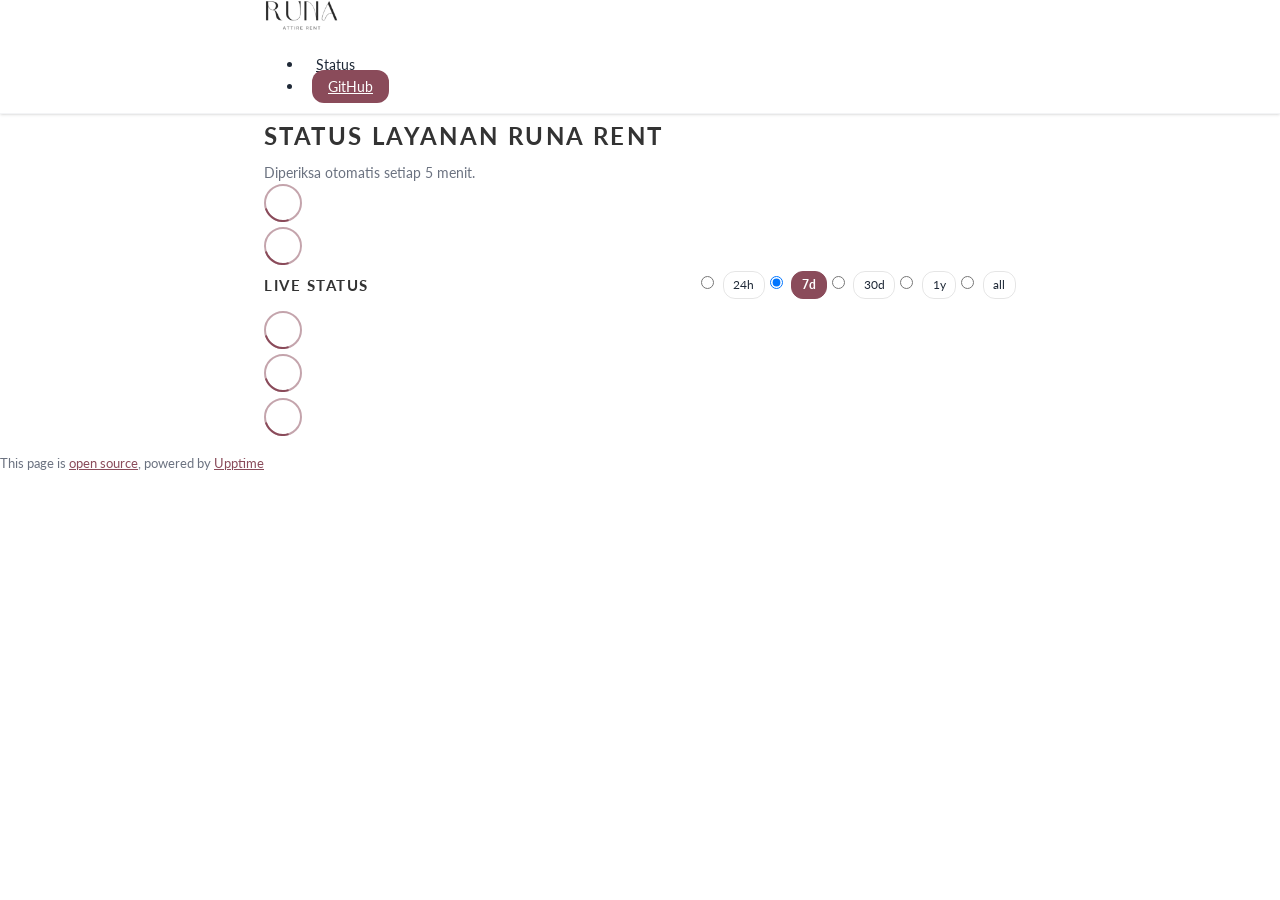
==== commit 7251a8db: "deploy: 3f8f95179666d53b31b62b53c3e2034ccda5358f" ====
--- a/index.html
+++ b/index.html
@@ -1,4 +1,4 @@
-<!DOCTYPE html> <html lang=en> <head> <meta charset=utf-8> <meta content="width=device-width,initial-scale=1" name=viewport> <meta content=#333333 name=theme-color> <base href=/runa-status/ > <link href=manifest.json rel=manifest crossorigin=use-credentials> <script>__SAPPER__={baseUrl:"/runa-status",preloaded:[void 0,{}]};if('serviceWorker' in navigator)navigator.serviceWorker.register('/runa-status/service-worker.js');(function(){try{eval("async function x(){}");var main="/runa-status/client/client.dad0d68c.js"}catch(e){main="/runa-status/client/legacy/client.d5802573.js"};var s=document.createElement("script");try{new Function("if(0)import('')")();s.src=main;s.type="module";s.crossOrigin="use-credentials";}catch(e){s.src="/runa-status/client/shimport@2.0.5.js";s.setAttribute("data-main",main);}document.head.appendChild(s);}());</script> <link href=client/client-31a52aa5.css rel=stylesheet><link href=client/createOctokit-a85f76c7.css rel=stylesheet><link href=client/index-b0b6455a.css rel=stylesheet> <title>Runa Rent Status</title><link href=https://0xPufferFish.github.io/runa-status/themes/light.css rel=stylesheet><link href=https://0xPufferFish.github.io/runa-status/global.css rel=stylesheet><link href=https://0xpufferfish.github.io/runa-status/favicon.ico rel=icon type=image/svg><link href=https://0xpufferfish.github.io/runa-status/favicon.ico rel=icon type=image/png><link href=https://0xpufferfish.github.io/runa-status/runa.css rel=stylesheet> <link href=/runa-status/client/client.dad0d68c.js rel=modulepreload as=script crossorigin=use-credentials><link href=/runa-status/client/client-31a52aa5.css rel=preload as=style><link href=/runa-status/client/index.97e040bd.js rel=modulepreload as=script crossorigin=use-credentials><link href=/runa-status/client/createOctokit.d8f23fbc.js rel=modulepreload as=script crossorigin=use-credentials><link href=/runa-status/client/inject_styles.803b7e80.js rel=modulepreload as=script crossorigin=use-credentials><link href=/runa-status/client/createOctokit-a85f76c7.css rel=preload as=style><link href=/runa-status/client/index-b0b6455a.css rel=preload as=style></head> <body> <div id=sapper> <nav class=svelte-a08hsz><div class="svelte-a08hsz container"><div><a href=https://0xPufferFish.github.io/runa-status class="svelte-a08hsz logo"><img alt="" class=svelte-a08hsz src=https://0xpufferfish.github.io/runa-status/logo.webp> </a></div> <ul class=svelte-a08hsz><li><a href=/runa-status/ class=svelte-a08hsz target=_self>Status</a> <li><a href=https://github.com/0xPufferFish/runa-status class=svelte-a08hsz target=_self>GitHub</a> </li> </ul></div> </nav> <main class=container> <header class=svelte-ngkazm><h1>Status layanan Runa Rent</h1> <p class="svelte-ngkazm lead">Diperiksa otomatis setiap 5 menit.</header> <section class=svelte-8lnl4f><div class="svelte-68jxue loading"><svg class=svelte-68jxue height=38 stroke=#aaa width=38 xmlns=http://www.w3.org/2000/svg><g fill=none fill-rule=evenodd><g stroke-width=2 transform="translate(1 1)"><circle cx=18 cy=18 r=18 stroke-opacity=.5></circle><path d="M36 18c0-9.94-8.06-18-18-18"><animateTransform attributeName=transform dur=1s from="0 18 18" repeatCount=indefinite to="360 18 18" type=rotate></animateTransform></path></g></g></svg></div> </section> <section class=svelte-8lnl4f><div class="svelte-68jxue loading"><svg class=svelte-68jxue height=38 stroke=#aaa width=38 xmlns=http://www.w3.org/2000/svg><g fill=none fill-rule=evenodd><g stroke-width=2 transform="translate(1 1)"><circle cx=18 cy=18 r=18 stroke-opacity=.5></circle><path d="M36 18c0-9.94-8.06-18-18-18"><animateTransform attributeName=transform dur=1s from="0 18 18" repeatCount=indefinite to="360 18 18" type=rotate></animateTransform></path></g></g></svg></div> </section> <div class="svelte-fqsq6s f changed"><h2>Live Status</h2> <form class="svelte-fqsq6s f r"><div><input class=svelte-fqsq6s id=data_day name=d type=radio value=day><label class=svelte-fqsq6s for=data_day>24h</label></div> <div><input class=svelte-fqsq6s id=data_week name=d type=radio value=week checked><label class=svelte-fqsq6s for=data_week>7d</label></div> <div><input class=svelte-fqsq6s id=data_month name=d type=radio value=month><label class=svelte-fqsq6s for=data_month>30d</label></div> <div><input class=svelte-fqsq6s id=data_year name=d type=radio value=year><label class=svelte-fqsq6s for=data_year>1y</label></div> <div><input class=svelte-fqsq6s id=data_all name=d type=radio value=all><label class=svelte-fqsq6s for=data_all>all</label></div></form></div> <section class="svelte-fqsq6s live-status"><div class="svelte-68jxue loading"><svg class=svelte-68jxue height=38 stroke=#aaa width=38 xmlns=http://www.w3.org/2000/svg><g fill=none fill-rule=evenodd><g stroke-width=2 transform="translate(1 1)"><circle cx=18 cy=18 r=18 stroke-opacity=.5></circle><path d="M36 18c0-9.94-8.06-18-18-18"><animateTransform attributeName=transform dur=1s from="0 18 18" repeatCount=indefinite to="360 18 18" type=rotate></animateTransform></path></g></g></svg></div> </section> <section><div class="svelte-68jxue loading"><svg class=svelte-68jxue height=38 stroke=#aaa width=38 xmlns=http://www.w3.org/2000/svg><g fill=none fill-rule=evenodd><g stroke-width=2 transform="translate(1 1)"><circle cx=18 cy=18 r=18 stroke-opacity=.5></circle><path d="M36 18c0-9.94-8.06-18-18-18"><animateTransform attributeName=transform dur=1s from="0 18 18" repeatCount=indefinite to="360 18 18" type=rotate></animateTransform></path></g></g></svg></div> </section> <section><div class="svelte-68jxue loading"><svg class=svelte-68jxue height=38 stroke=#aaa width=38 xmlns=http://www.w3.org/2000/svg><g fill=none fill-rule=evenodd><g stroke-width=2 transform="translate(1 1)"><circle cx=18 cy=18 r=18 stroke-opacity=.5></circle><path d="M36 18c0-9.94-8.06-18-18-18"><animateTransform attributeName=transform dur=1s from="0 18 18" repeatCount=indefinite to="360 18 18" type=rotate></animateTransform></path></g></g></svg></div></section></main> <footer class=svelte-jbr799><p>This page is <a href=https://github.com/0xPufferFish/runa-status>open source</a>, powered by <a href=https://upptime.js.org>Upptime</a></p> </footer></div> <script> try {
+<!DOCTYPE html> <html lang=en> <head> <meta charset=utf-8> <meta content="width=device-width,initial-scale=1" name=viewport> <meta content=#333333 name=theme-color> <base href=/runa-status/ > <link href=manifest.json rel=manifest crossorigin=use-credentials> <script>__SAPPER__={baseUrl:"/runa-status",preloaded:[void 0,{}]};if('serviceWorker' in navigator)navigator.serviceWorker.register('/runa-status/service-worker.js');(function(){try{eval("async function x(){}");var main="/runa-status/client/client.2154e4d2.js"}catch(e){main="/runa-status/client/legacy/client.7b6df41b.js"};var s=document.createElement("script");try{new Function("if(0)import('')")();s.src=main;s.type="module";s.crossOrigin="use-credentials";}catch(e){s.src="/runa-status/client/shimport@2.0.5.js";s.setAttribute("data-main",main);}document.head.appendChild(s);}());</script> <link href=client/client-31a52aa5.css rel=stylesheet><link href=client/createOctokit-a85f76c7.css rel=stylesheet><link href=client/index-b0b6455a.css rel=stylesheet> <title>Runa Rent Status</title><link href=https://0xPufferFish.github.io/runa-status/themes/light.css rel=stylesheet><link href=https://0xPufferFish.github.io/runa-status/global.css rel=stylesheet><link href=https://0xpufferfish.github.io/runa-status/favicon.ico rel=icon type=image/svg><link href=https://0xpufferfish.github.io/runa-status/favicon.ico rel=icon type=image/png><link href=https://0xpufferfish.github.io/runa-status/runa.css rel=stylesheet> <link href=/runa-status/client/client.2154e4d2.js rel=modulepreload as=script crossorigin=use-credentials><link href=/runa-status/client/client-31a52aa5.css rel=preload as=style><link href=/runa-status/client/index.3806ee35.js rel=modulepreload as=script crossorigin=use-credentials><link href=/runa-status/client/createOctokit.239ccc17.js rel=modulepreload as=script crossorigin=use-credentials><link href=/runa-status/client/inject_styles.803b7e80.js rel=modulepreload as=script crossorigin=use-credentials><link href=/runa-status/client/createOctokit-a85f76c7.css rel=preload as=style><link href=/runa-status/client/index-b0b6455a.css rel=preload as=style></head> <body> <div id=sapper> <nav class=svelte-a08hsz><div class="svelte-a08hsz container"><div><a href=https://0xPufferFish.github.io/runa-status class="svelte-a08hsz logo"><img alt="" class=svelte-a08hsz src=https://0xpufferfish.github.io/runa-status/logo.webp> </a></div> <ul class=svelte-a08hsz><li><a href=/runa-status/ class=svelte-a08hsz target=_self>Status</a> <li><a href=https://github.com/0xPufferFish/runa-status class=svelte-a08hsz target=_self>GitHub</a> </li> </ul></div> </nav> <main class=container> <header class=svelte-ngkazm><h1>Status layanan Runa Rent</h1> <p class="svelte-ngkazm lead">Diperiksa otomatis setiap 5 menit.</header> <section class=svelte-8lnl4f><div class="svelte-68jxue loading"><svg class=svelte-68jxue height=38 stroke=#aaa width=38 xmlns=http://www.w3.org/2000/svg><g fill=none fill-rule=evenodd><g stroke-width=2 transform="translate(1 1)"><circle cx=18 cy=18 r=18 stroke-opacity=.5></circle><path d="M36 18c0-9.94-8.06-18-18-18"><animateTransform attributeName=transform dur=1s from="0 18 18" repeatCount=indefinite to="360 18 18" type=rotate></animateTransform></path></g></g></svg></div> </section> <section class=svelte-8lnl4f><div class="svelte-68jxue loading"><svg class=svelte-68jxue height=38 stroke=#aaa width=38 xmlns=http://www.w3.org/2000/svg><g fill=none fill-rule=evenodd><g stroke-width=2 transform="translate(1 1)"><circle cx=18 cy=18 r=18 stroke-opacity=.5></circle><path d="M36 18c0-9.94-8.06-18-18-18"><animateTransform attributeName=transform dur=1s from="0 18 18" repeatCount=indefinite to="360 18 18" type=rotate></animateTransform></path></g></g></svg></div> </section> <div class="svelte-fqsq6s f changed"><h2>Live Status</h2> <form class="svelte-fqsq6s f r"><div><input class=svelte-fqsq6s id=data_day name=d type=radio value=day><label class=svelte-fqsq6s for=data_day>24h</label></div> <div><input class=svelte-fqsq6s id=data_week name=d type=radio value=week checked><label class=svelte-fqsq6s for=data_week>7d</label></div> <div><input class=svelte-fqsq6s id=data_month name=d type=radio value=month><label class=svelte-fqsq6s for=data_month>30d</label></div> <div><input class=svelte-fqsq6s id=data_year name=d type=radio value=year><label class=svelte-fqsq6s for=data_year>1y</label></div> <div><input class=svelte-fqsq6s id=data_all name=d type=radio value=all><label class=svelte-fqsq6s for=data_all>all</label></div></form></div> <section class="svelte-fqsq6s live-status"><div class="svelte-68jxue loading"><svg class=svelte-68jxue height=38 stroke=#aaa width=38 xmlns=http://www.w3.org/2000/svg><g fill=none fill-rule=evenodd><g stroke-width=2 transform="translate(1 1)"><circle cx=18 cy=18 r=18 stroke-opacity=.5></circle><path d="M36 18c0-9.94-8.06-18-18-18"><animateTransform attributeName=transform dur=1s from="0 18 18" repeatCount=indefinite to="360 18 18" type=rotate></animateTransform></path></g></g></svg></div> </section> <section><div class="svelte-68jxue loading"><svg class=svelte-68jxue height=38 stroke=#aaa width=38 xmlns=http://www.w3.org/2000/svg><g fill=none fill-rule=evenodd><g stroke-width=2 transform="translate(1 1)"><circle cx=18 cy=18 r=18 stroke-opacity=.5></circle><path d="M36 18c0-9.94-8.06-18-18-18"><animateTransform attributeName=transform dur=1s from="0 18 18" repeatCount=indefinite to="360 18 18" type=rotate></animateTransform></path></g></g></svg></div> </section> <section><div class="svelte-68jxue loading"><svg class=svelte-68jxue height=38 stroke=#aaa width=38 xmlns=http://www.w3.org/2000/svg><g fill=none fill-rule=evenodd><g stroke-width=2 transform="translate(1 1)"><circle cx=18 cy=18 r=18 stroke-opacity=.5></circle><path d="M36 18c0-9.94-8.06-18-18-18"><animateTransform attributeName=transform dur=1s from="0 18 18" repeatCount=indefinite to="360 18 18" type=rotate></animateTransform></path></g></g></svg></div></section></main> <footer class=svelte-jbr799><p>This page is <a href=https://github.com/0xPufferFish/runa-status>open source</a>, powered by <a href=https://upptime.js.org>Upptime</a></p> </footer></div> <script> try {
         if (typeof window !== "undefined" && window.navigator && navigator.serviceWorker) {
           navigator.serviceWorker.getRegistrations().then(function (registrations) {
             for (let registration of registrations) {
